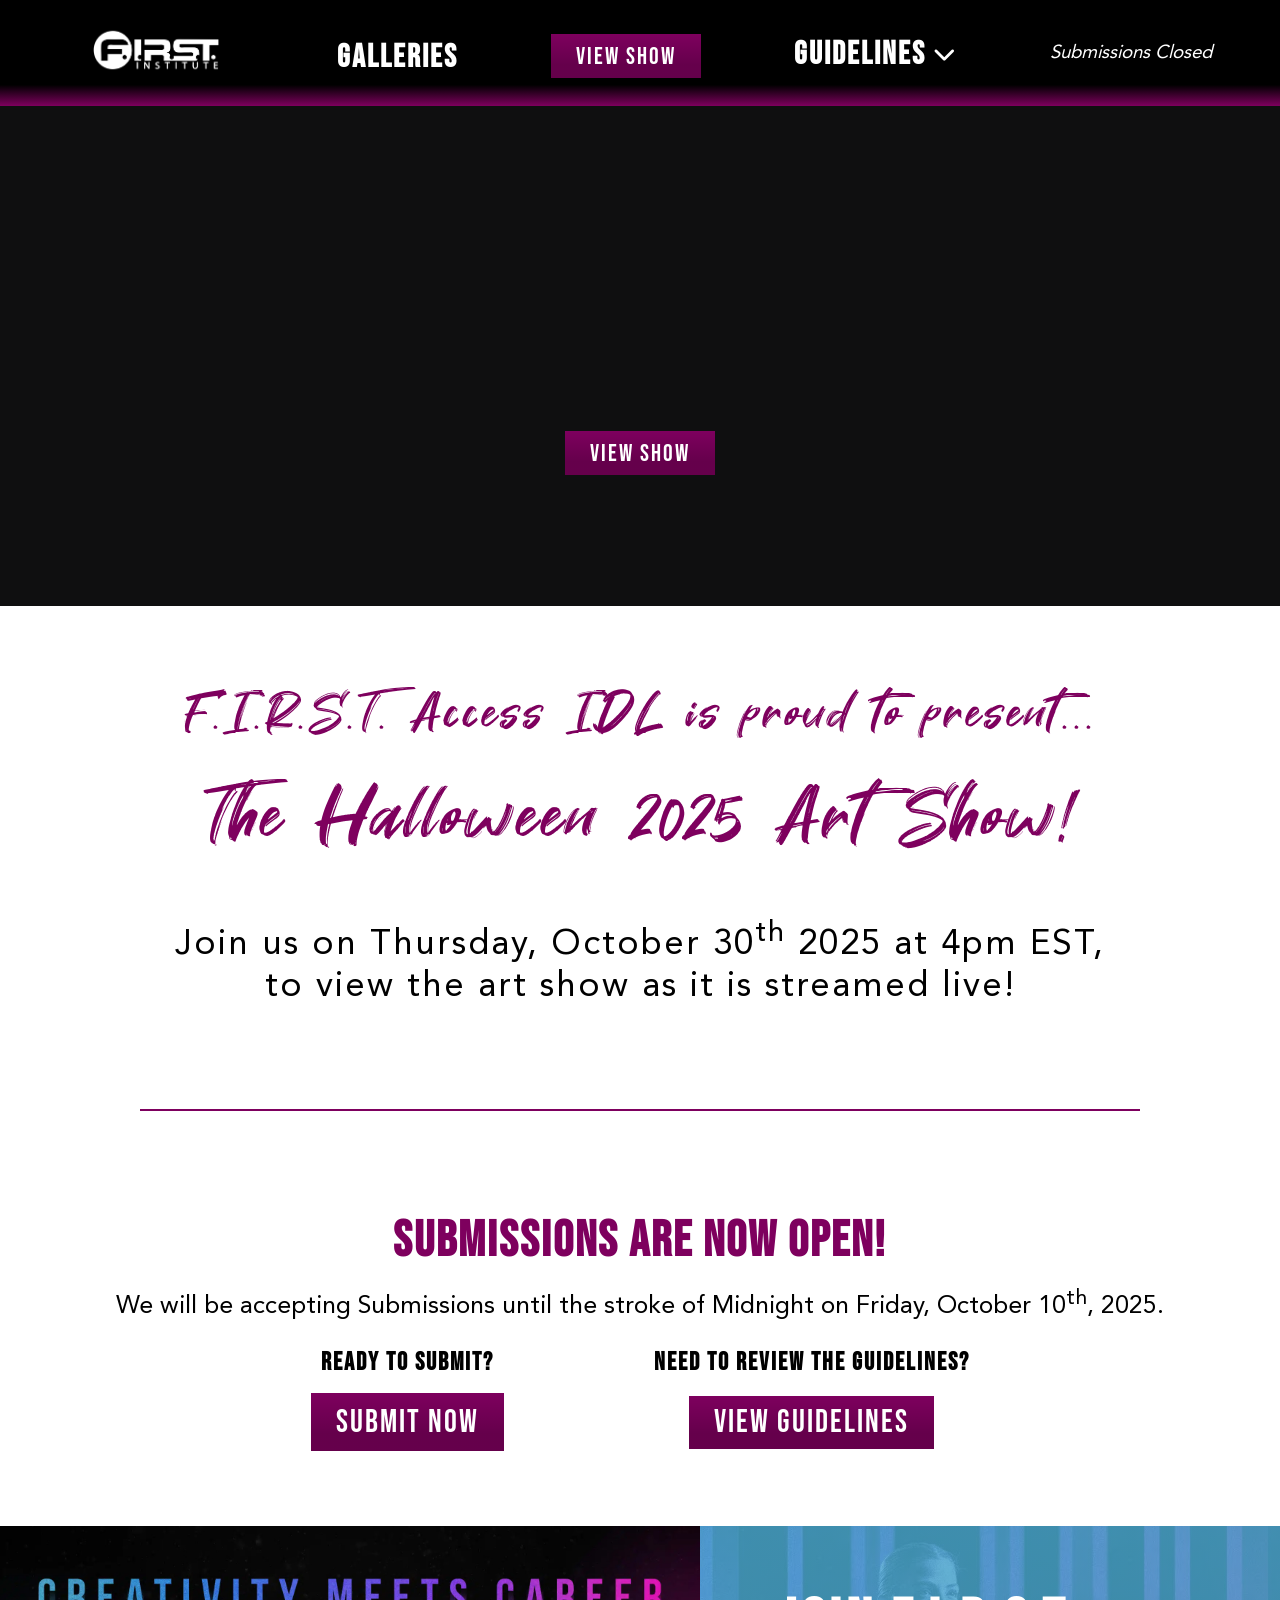
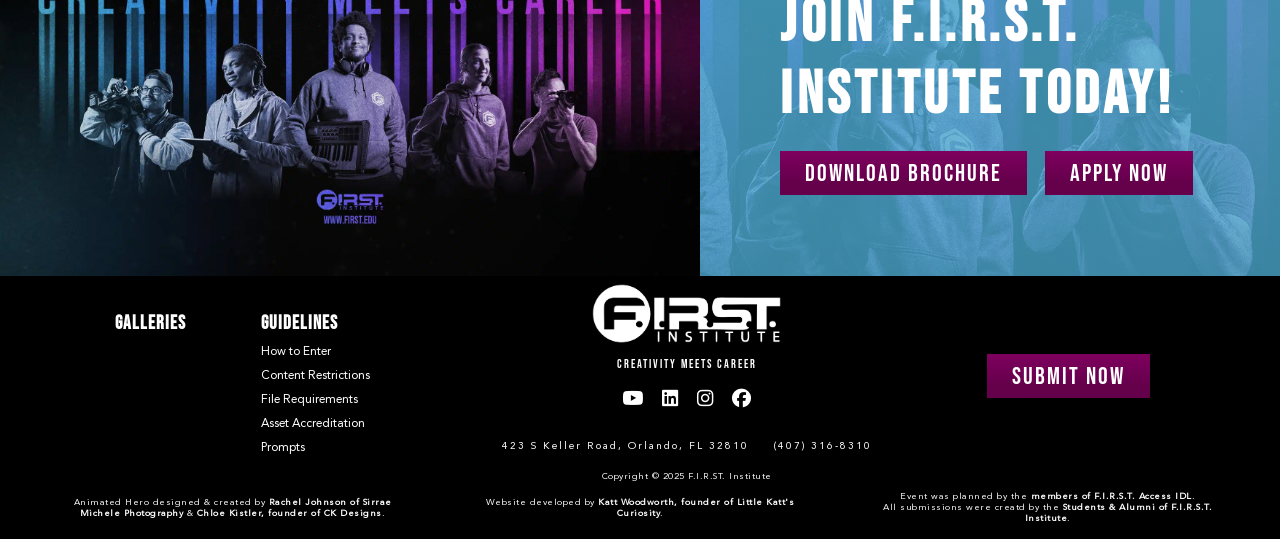
==== art-show-halloween-2025/index.html @ c6187f83 "email" ====
<!DOCTYPE html>
<html lang="en">
    <head>
        <meta charset="UTF-8">
        <meta name="viewport" content="width=device-width, initial-scale=1.0">
        <title>Home</title>
        <link 
            rel="stylesheet" 
            href="https://cdnjs.cloudflare.com/ajax/libs/font-awesome/6.2.0/css/all.min.css" 
            integrity="sha512-xh6O/CkQoPOWDdYTDqeRdPCVd1SpvCA9XXcUnZS2FmJNp1coAFzvtCN9BmamE+4aHK8yyUHUSCcJHgXloTyT2A==" 
            crossorigin="anonymous" 
            referrerpolicy="no-referrer"
        >
        <link href="css/submission-form.css" rel="stylesheet">
        <link href="css/style.css" rel="stylesheet">
    </head>
    <body>
       <!--Begin Header Bar-->
        <div id="header" class="flex-container-header">
            <div id="header-logo-container" class="column-header">
                <a href="index.html">
                    <img
                        src="images/first-logo-white.png"
                        alt="FIRST Institute Logo"
                        id="header-logo"
                    >
                </a>
            </div>

            <div id="gallery-drop" class="column-header dropdown-container">
                <a href="galleries.html">
                    <h1>
                        Galleries
                        <!--<sub>
                            <sup>
                                <i class="fa-solid fa-chevron-down"></i>
                            </sup>
                        </sub>-->
                    </h1>
                </a>

                <!--<div class="dropdown-menu">
                    <a href="galleries/dfvp.html">
                        Digital Film & Video Production
                    </a>

                    <a href="galleries/dp.html">
                        Digital Photography
                    </a>

                    <a href="galleries/gdwd.html">
                        Graphic Design & Web Development
                    </a>

                    <a href="galleries/rasp.html">
                        Recording Arts & Show Produciton
                    </a>
                </div>-->
            </div>

            <div id="header-count" class="column-header">
                <div id="showcountdown-timer">
                    <span id="showdays"></span> :
                    <span id="showhours"></span> :
                    <span id="showminutes"></span> :
                    <span id="showseconds"></span> 
                </div>

                <button 
                    id="showbutton" 
                    hidden
                    class="styled"
                >
                    View Show
                </button>
            </div>

            <div id="guideline-drop" class="column-header dropdown-container">
                <a href="guidelines.html">
                    <h1>
                        Guidelines
                        <sub>
                            <sup>
                                <i class="fa-solid fa-chevron-down"></i>
                            </sup>
                        </sub>
                    </h1>
                </a>

                <div class="dropdown-menu">
                    <a href="guidelines.html#enter">
                        How to Enter
                    </a>

                    <a href="guidelines.html#content-restrict">
                        Content Restrictions
                    </a>

                    <a href="guidelines.html#file-req">
                        File Requirements
                    </a>

                    <a href="guidelines.html#asset-accred">
                        Asset Accreditation
                    </a>

                    <a href="guidelines.html#prompts">
                        Prompts
                    </a>
                </div>
            </div>

            <div id="sub-button" class="column-header">
                <div id="submitcountdown-timer" hidden>
                    <span id="submitdays"></span> :
                    <span id="submithours"></span> :
                    <span id="submitminutes"></span> :
                    <span id="submitseconds"></span> 
                </div>
                <button 
                    id="submitbutton" 
                    class="styled-submitbutton" 
                    onclick="document.getElementById('modal').style.display='block'"
                >
                    Submit Now 
                </button>

                <h3 id="submittext" class="submit-closed" hidden>
                    Submissions Closed
                </h3>
            </div>
        </div>  
        <!--End Header Bar-->       
        
       <!--Begin Submission Modal-->
        <div id="modal" hidden>
            <div id="modal-overlay"></div>
            <div id="modal-form">
                <span 
                    onclick="document.getElementById('modal').style.display='none'"
                >
                    <div id="close">
                        <i class="fa-solid fa-x"></i>
                    </div>
                </span>

                <div id="sub-form">
                    <fieldset>
                        <legend>Submission Form</legend>
                        <form 
                            method="POST" 
                            action="https://formcarry.com/s/vde0EDcUN5A" 
                            enctype="multipart/form-data"
                            id="myForm"
                        >
                            <label for="first-name last-name">
                                Artist Name:
                            </label>
                            <br>
                            <input
                                type="text"
                                id="first-name"
                                name="first-name"
                                placeholder="First Name..."
                                required
                                size="30"
                            />

                            <input
                                type="text"
                                id="last-name"
                                name="last-name"
                                placeholder="Last Name..."
                                required
                                size="30"
                            />

                            <br>

                            <div class="flex-container-form">
                                <div class="column-form course">
                                    <label for="course-program">
                                        Course Program:
                                    </label>
                                    <select name="course" id="course-program">
                                        <option value="">
                                            --Which Program is/was the Artist 
                                            Enrolled In?--
                                        </option>

                                        <option value="dfvp">
                                            Digitial Film & Video Production
                                        </option>

                                        <option value="dp">
                                            Digitial Photography
                                        </option>

                                        <option value="gdwd">
                                            Graphic Design & Web Development
                                        </option>

                                        <option value="rasp">
                                            Recording Arts & Show Production
                                        </option>
                                    </select>
                                </div>

                                <div class="column-form cohort">
                                    <label for="cohort">Cohort #:</label>
                                    <input
                                        type="text"
                                        id="cohort"
                                        name="cohort"
                                        placeholder="Cohort #..."
                                        required
                                        maxlength ="8"
                                        size="18"
                                    />
                                </div>
                            </div>

                            <br>

                            <label for="email">Student Email:</label>
                            <br>
                            <input 
                                type="email" 
                                name="email"
                                id="email" 
                                size="67" 
                                placeholder="Student Email..."
                                required 
                            />

                            <br>

                            <div class="flex-container-form">
                                <div class="input_container" id="upload-block">
                                    <h4>Upload Your File:</h4>
                                    <br>
                                    <label 
                                        for="files" 
                                        class="btn" 
                                        id="file-name-display"
                                    >
                                        Browse Files
                                    </label>
                                    <input 
                                        id="files" 
                                        name="files"
                                        style="display:none;" 
                                        type="file"
                                        required
                                    >
                                </div>

                                <div id="about-section">
                                    <label for="about-piece">
                                        About Your Piece:
                                    </label>
                                    <br>
                                    <textarea 
                                        id="about-piece" 
                                        name="about-piece" 
                                        placeholder="Say something about your submission piece..."
                                        required
                                        rows="2" 
                                        cols="31"
                                    ></textarea> 
                                    <!--Dirty for functionality of placeholder-->

                                    <label for="about-artist">
                                        About the Artist:
                                    </label>
                                    <br>
                                    <textarea 
                                        id="about-artist" 
                                        name="about-artist" 
                                        placeholder="Say something about yourself..."
                                        required
                                        rows="2" 
                                        cols="31"
                                    ></textarea> 
                                    <!--Dirty for functionality of placeholder-->
                                </div>
                            </div>
                            
                            <label for="asset-credit">
                                Asset Accreditation:
                            </label>
                            <br>
                            <textarea 
                                id="asset-credit" 
                                name="asset-credit" 
                                placeholder="List any required accreditation for assets used in your submission..."
                                rows="2" 
                                cols="68"
                            ></textarea> 
                            <!--Dirty for functionality of placeholder-->

                            <button 
                                id="form-submitbutton" 
                                class="styled" 
                                type="submit"
                            >
                                Submit Now 
                            </button>
                        </form>
                    </fieldset>
                </div>
            </div>
        </div>
        <!--End Submission Form Modal-->
       
        <!--Begin Main Content-->
        <div id="main-content">
            <div id="hero">
                <div id="hero-count">
                <div id="herocountdown-timer">
                    <span id="showdaysh"></span> <span id="dot">:</span>
                    <span id="showhoursh"></span> <span id="dot">:</span>
                    <span id="showminutesh"></span> <span id="dot">:</span>
                    <span id="showsecondsh"></span> 
                </div>

                <button 
                    id="showbutton-hero" 
                    hidden
                    class="styled"
                >
                    View Show
                </button>
            </div>
            </div>

            <div>
                <h1 id="welcome">
                    F.I.R.S.T. Access IDL is proud to present...
                    <br>
                    <span>The Halloween 2025 Art Show!</span>
                </h1>

                <h2 id="join-us">
                    Join us on Thursday, October 30<sup>th</sup> 2025 at 4pm 
                    EST,
                    <br>
                    to view the art show as it is streamed live!
                </h2>

                <hr>

                <h2 id="sub-open">Submissions are now open!</h2>

                <h3 id="sub-deadline">
                    We will be accepting Submissions until the stroke of 
                    Midnight on Friday, October 10<sup>th</sup>, 2025.
                </h3>

                <div class="flex-container-home">
                    <div id="sub-ready" class="column-home">
                        <h4>Ready to Submit?</h4>
                        <button 
                            id="submitbutton" 
                            class="styled-submitbutton" 
                            onclick="document.getElementById('modal').style.display='block'"
                        >
                            Submit Now 
                        </button>
                    </div>

                    <div id="view-guide" class="column-home">
                        <h4>Need to review the guidelines?</h4>
                        <a href="guidelines.html" class="styled-guidebutton">
                            View Guidelines
                        </a>
                    </div>
                </div>
            </div>
        </div>
        <!--End Main Content-->
        
       <!--Begin Footer-->
        <div id="footer">
            <div class="flex-container-banner">
                <div class="column-banner-img">
                    <img 
                        src="images/temp-banner-2.jpg"
                        alt="temp banner"
                        id="main-banner-image"
                    >
                </div>

                <div class="column-banner-text">
                    <h1 id="join">Join F.I.R.S.T.<br>Institute Today!</h1>
                    
                    <a 
                        href="https://learn.first.edu/general-website-brochure?campaignid=1052"
                        target="_blank"
                    >
                        <button id="downloadbutton" class="styled-footer">
                            Download Brochure
                        </button>
                    </a>

                    <a href="https://www.first.edu/apply/" target="_blank">
                        <button id="applybutton" class="styled-footer">
                            Apply Now
                        </button>
                    </a>
                </div>
            </div> 
            
            <div class="flex-container-footer">
                <div class="flex-container-site-map">
                    <div class="column-site-map">
                        <h3 class="sitemap-h3">
                            <a href="galleries.html">
                                Galleries
                            </a>
                        </h3>

                        <!--<ul class="footer-ul">
                            <li class="footer-li">
                                <a href="galleries/dfvp.html">
                                    Digital Film & Video Production
                                </a>
                            </li>
                            <li class="footer-li">
                                <a href="galleries/dp.html">
                                    Digital Photography
                                </a>
                            </li>
                            <li class="footer-li">
                                <a href="galleries/gdwd.html">
                                    Graphic Design & Web Development
                                </a>
                            </li>
                            <li class="footer-li">
                                <a href="galleries/rasp.html">
                                    Recording Arts & Show Production
                                </a>
                            </li>
                        </ul>-->
                    </div>

                    <div class="column-site-map">
                        <h3 class="sitemap-h3">
                            <a href="guidelines.html">
                                Guidelines
                            </a>
                        </h3>

                        <ul class="footer-ul">
                            <li class="footer-li">
                                <a href="guidelines.html#enter">
                                    How to Enter
                                </a>
                            </li>

                            <li class="footer-li">
                                <a href="guidelines.html#content-restrict">
                                    Content Restrictions
                                </a>
                            </li>

                            <li class="footer-li">
                                <a href="guidelines.html#file-req">
                                    File Requirements
                                </a>
                            </li>

                            <li class="footer-li">
                                <a href="guidelines.html#asset-accred">
                                    Asset Accreditation
                                </a>
                            </li>

                            <li class="footer-li">
                                <a href="guidelines.html#prompts">
                                    Prompts
                                </a>
                            </li>
                        </ul>
                    </div>
                </div>

                <div class="column-logo">
                    <a href="index.html">
                        <img 
                            src="images/first-logo-white.png"
                            alt="F.I.R.S.T. Institute Logo"
                            id="footer-logo"
                        >
                    </a>

                    <p id="slogan">CREATIVITY Meets Career</p>

                    <h3 id="logos">
                        <a 
                            href="https://www.youtube.com/channel/UCgwtOgDipbC8RYXbMG4Q4aA"
                            target="_blank"
                        >
                            <i class="fa-brands fa-youtube"></i>
                        </a>

                        <a 
                            href="https://www.linkedin.com/school/f.i.r.s.t.-institute/"
                            target="_blank"
                        >
                            <i class="fa-brands fa-linkedin"></i>
                        </a>

                        <a 
                            href="https://www.instagram.com/first_edu/"
                            target="_blank"
                        >
                            <i class="fa-brands fa-instagram"></i>
                        </a>

                        <a 
                            href="https://www.facebook.com/FIRST.EDU"
                            target="_blank"
                        >
                            <i class="fa-brands fa-facebook"></i>
                        </a>
                    </h3>

                    <div class="flex-container-info">
                        <div class="column">
                            <p class="address">
                                423 S Keller Road, Orlando, FL 32810
                            </p>
                        </div>

                        <div class="column">
                            <p class="phone">(407) 316-8310</p>
                        </div>
                    </div>

                    <p class="cr">
                        Copyright © 2025 F.I.R.ST. Institute
                    </p>
                </div>

                <div class="column-buttons">
                    <div id="f-showcountdown-timer">
                        <span id="f-showdays"></span> :
                        <span id="f-showhours"></span> :
                        <span id="f-showminutes"></span> :
                        <span id="f-showseconds"></span> 
                    </div>

                    <button 
                        id="showbutton" 
                        hidden
                        class="styled"
                    >
                        View Show
                    </button>

                    <div id="f-submitcountdown-timer" hidden>
                        <span id="f-submitdays"></span> :
                        <span id="f-submithours"></span> :
                        <span id="f-submitminutes"></span> :
                        <span id="f-submitseconds"></span> 
                    </div>

                    <button 
                        id="submitbutton" 
                        class="styled-footer" 
                        onclick="document.getElementById('modal').style.display='block'"
                    >
                        Submit Now 
                    </button>

                    <h3 id="submittext" class="submit-closed" hidden>
                        Submissions Closed
                    </h3>
                </div>

                <div id="mobile-cr-info">
                    <div class="flex-container-info">
                        <div class="column">
                            <p class="address">
                                423 S Keller Road, Orlando, FL 32810
                            </p>
                        </div>

                        <div class="column">
                            <p class="phone">(407) 316-8310</p>
                        </div>
                    </div>

                    <p class="cr">
                        Copyright © 2025 F.I.R.ST. Institute
                    </p>
                </div>
            </div>

            <div id="developers" class="cr">
                <p id="web-cred">
                    Website developed by 
                    <span>Katt Woodworth, founder of Little Katt's Curiosity</span>.
                    <!--Dirty to keep a space from appearing before the period-->
                </p>

                <p id="hero-cred">
                    Animated Hero designed & created by 
                    <span>Rachel Johnson of Sirrae Michele Photography</span> 
                    & 
                    <span>Chloe Kistler, founder of CK Designs</span>.
                </p>

                <p id="access-cred">
                    Event was planned by the 
                    <span>members of F.I.R.S.T. Access IDL</span>.
                    <br>
                    All submissions were creatd by the 
                    <span>Students & Alumni of F.I.R.S.T. Institute</span>.
                </p>
            </div>
        </div>
        <!--End Footer-->

        <script src="java/subform.js"></script>
        <script src="java/showcountdown.js"></script>
        <script src="java/submitcountdown.js"></script>
        <script src="java/f-showcountdown.js"></script>
        <script src="java/f-submitcountdown.js"></script>
        <script src="java/herocountdown.js"></script>
    </body>
</html>
---- art-show-halloween-2025/css/submission-form.css ----
/*
    Style Notes: 
    Main Colors: 
    #7e005e
    #981e7a
    Accent Colors
    #4aaad0
    #9deaec
    #27B50A
    Body Font Family:
    Avenir
    Optional Header Family:
    Great Sejagad
    Primary Header Family:
    Bebas Neue
*/

* {
    box-sizing: border-box;
}

@font-face {
    font-family: "Bebas Neue";
    src: url('../fonts/BebasNeue-Regular.ttf') format('ttf');
    src: url('../fonts/BebasNeue-Regular.woff') format('woff');
    src: url('../fonts/BebasNeue-Regular.woff2') format('woff2');
}

@font-face {
    font-family: "Great Sejagad";
    src: url('../fonts/GreatSejagad.ttf') format('ttf');
    src: url('../fonts/GreatSejagad.woff') format('woff');
    src: url('../fonts/Great\ Sejagad.woff2') format('woff2');
}

@font-face {
    font-family: "Avenir LT STD";
    src: url('../fonts/AvenirLTStd-Roman.otf') format('otf');
    src: url('../fonts/AvenirLTStd-Roman.woff') format('woff');
    src: url('../fonts/AvenirLTStd-Roman.woff2') format('woff2');
}

#modal-form {
    width: 575px;
    height: 650px;
    background-color: white;
    padding-top: 15px;
    padding-right: 15px;
    justify-self: center;
    z-index: 9999;
    position: absolute;
    box-shadow: 0px 0px 25px 5px #9deaec;
}

#modal-overlay {
    position: fixed;
    top: 0;
    left: 0;
    width: 100%;
    height: 100%;
    background-color: rgba(0, 0, 0, 0.7); 
    z-index: 100;
}

#sub-form {
    width: 575px;
    height: 500px;
    background-color: white;
    padding: 25px;
    padding-top: 0px;    
}

legend {
    font-family: "Bebas Neue";
    font-size: 25px;
    letter-spacing: 2px;
    color: #7e005e;   
}

fieldset {
    padding: 20px;
    padding-top: 10px;
    padding-right: 10px;
    border-radius: 5px;
    border-color: #981e7a;
}

#first-name {
    margin-right: 10px;
}

.flex-container-form {
    display: flex;
    margin-top: 15px;
}

select {
    border-radius: 3px;
    height: 25px;
    padding-left: 7px;
    width: 310px;
    margin-right: 15px;
    margin-top: 3px;
}

input {
    border-radius: 3px;
    border-width: 1px;
    height: 25px;
    padding: 5px;
    padding-left: 7px;
    margin-top: 3px;
    font-style: italic;
}

textarea {
    padding: 5px;
    padding-left: 7px;
    margin-top: 3px;
    margin-bottom: 15px;
    margin-right: 0;
    font-style: italic;
    border-radius: 3px;
    border-width: 1px;
    font-family: "Avenir LT Std";
    border-color: #7e005e;
}

textarea:active,
textarea:focus,
input[type="text"]:active,
input[type="text"]:focus,
input[type="email"]:active,
input[type="email"]:focus,
select:active,
select:focus {
    outline-width: 5px;
    outline-color: #7e005e;
}

#close {
    justify-self: end;
    color: #981e7a;
    cursor: pointer;
}

#close:hover {
    color: #7e005e;
}

#upload-block {
    border: 2px dashed #7e005e;
    border-radius: 15px;
    text-align: center;
    padding: 25px;
    padding-top: 35px;
    width: 225px;
    margin-top: 10px;
    margin-right: 20px;
    margin-bottom: 15px;
}

h4 {
    margin: 0;
    padding-bottom: 10px;
    font-family: "Bebas Neue";
    font-size: 20px;
    letter-spacing: 1.5px;
    color: #7e005e;
}

#about-section {
    margin-top: 13px;
    padding-right: 0;
    width: 235px;
}

#form-submitbutton {
    border: 0;
    line-height: 1.75;
    letter-spacing: 2px;
    padding: 0px 25px;
    padding-top: 2px;
    font-size: 1.5em;
    font-family: "Bebas Neue";
    text-align: center;
    color: white;
    background-color: #7e005e;
    background-image: linear-gradient(
        to top,
        rgb(0 0 0 / 20%),
        rgb(0 0 0 / 20%) 30%,
        transparent
    );
    margin-top: 5px;
    margin-left: 160px;
}

.styled:hover,
.btn:hover {
    background-color: #4aaad0;
    transition: .45s;
}

.styled:active,
.btn:active {
    box-shadow:
        inset -2px -2px 3px #9de9ec53,
        inset 2px 2px 3px rgb(0 0 0 / 30%);
}

.btn {
    padding: 15px;
    background-color: #7e005e;
    background-image: linear-gradient(
        to top,
        rgb(0 0 0 / 20%),
        rgb(0 0 0 / 20%) 30%,
        transparent
    );
    font-family: "Bebas Neue";
    text-align: center;
    color: white;
    letter-spacing: 2px;
}

label {
    color: black;
}

#file-name-display {
    white-space: nowrap;
    overflow: hidden;
    text-overflow: ellipsis;
    max-width: 175px;
    display: inline-block;
}

@media (max-width: 780px) {
    #modal-form {
        width: 85%;
        height: 975px;
    }

    #sub-form {
        width: 100%;
        padding-right: 7px;
    }

    #first-name,
    #last-name,
    select,
    #asset-credit,
    #about-artist,
    #about-piece,
    #upload-block,
    #email {
        width: 97%;
    }

    .course {
        order: 2;
    }

    .cohort {
        order: 1;
    }

    #about-section {
        width: 100%;
    }

    #asset-credit,
    #about-artist,
    #about-piece {
        height: 60px;
        margin-bottom: 10px;
    }

    .flex-container-form {
        flex-direction: column;
        margin: 0;
        padding: 0;
    }

    .column-form {
        margin: 0;
        padding: 0;
    }

    input,
    select {
        display: block;
        margin-bottom: 10px;
    }

    #modal-form br {
        display: none;
    }

    #form-submitbutton {
        margin-left: 47px;
        margin-top: 15px;
        margin-bottom: 15px;
    }

    #last-name,
    #cohort,
    #course-program {
        margin-bottom: 15px;
    }

    #email {
        margin-bottom: 20px;
    }
}
---- art-show-halloween-2025/css/style.css ----
/*
    Style Notes: 
    Main Colors: 
    #7e005e
    #981e7a
    Accent Colors
    #4aaad0
    #9deaec
    #27B50A
    Body Font Family:
    Avenir
    Optional Header Family:
    Great Sejagad
    Primary Header Family:
    Bebas Neue
*/

* {
    box-sizing: border-box;
}

@font-face {
    font-family: "Bebas Neue";
    src: url('../fonts/BebasNeue-Regular.ttf') format('ttf');
    src: url('../fonts/BebasNeue-Regular.woff') format('woff');
    src: url('../fonts/BebasNeue-Regular.woff2') format('woff2');
}

@font-face {
    font-family: "Great Sejagad";
    src: url('../fonts/GreatSejagad.ttf') format('ttf');
    src: url('../fonts/GreatSejagad.woff') format('woff');
    src: url('../fonts/Great\ Sejagad.woff2') format('woff2');
}

@font-face {
    font-family: "Avenir LT STD";
    src: url('../fonts/AvenirLTStd-Roman.otf') format('otf');
    src: url('../fonts/AvenirLTStd-Roman.woff') format('woff');
    src: url('../fonts/AvenirLTStd-Roman.woff2') format('woff2');
}

body {
    margin: 0px;
    font-family: "Avenir LT STD";
    background-color: black;
}

body #header,
body #footer {
    color: white;
}

body #main-content {
    background-color: white;
    color: black;
}

#hero {
    width: 100%;
    height: 500px;
    z-index: 50;
    background-color: #0f0f10;
    text-align: center;
    background-image: url(../images/firstaccessgif-final\(1\).gif);
    background-position: center center;
    background-size: contain;
    background-repeat: no-repeat;
}

#header-logo {
    height: 50px;
    margin: 0;
    padding: 0;
}

#header h1 {
    margin: 0;
    padding: 0;
    font-family: "Bebas Neue";
    margin-top: 9px;
    letter-spacing: 2px;
}

a {
    text-decoration: none;
    color: white;
}

.flex-container-header {
    display: flex;
    justify-content: space-evenly;
    background: linear-gradient(to top, #7e005e, black 20%);
    align-items: center;
}

.flex-container-header a {
    display: inline-block;
    text-decoration: none;
    color: white;
    padding: 25px;
}

.flex-container-header a:hover {
    background-color: #7e005e;
    text-decoration: underline;
    transition: .45s;
}

.flex-container-header .dropdown-menu a:hover {
    background-color: #7e005e;
    background-image: linear-gradient(
        to top,
        rgb(0 0 0 / 20%),
        rgb(0 0 0 / 20%) 30%,
        transparent
    );
    transition: .45s;
}


.dropdown-container {
    position: relative;
}

.dropdown-menu {
    position: absolute;
    opacity: 0;
    visibility: hidden;
    transition: 
        opacity 0.25s,
        visibility 0.25s;
    z-index: 50;
}

.dropdown-container:last-child .dropdown-menu {
    right: 0px;
}

.dropdown-container:hover .dropdown-menu {
    opacity: 1;
    visibility: visible;
    transition: .45s;
}

.dropdown-menu a {
    background-color: #7e005e;
    width: 100%;
    min-width: 200px;
}

#showbutton,
.styled-submitbutton,
.styled-footer,
#showbutton-hero {
    border: 0;
    line-height: 1.75;
    letter-spacing: 2px;
    padding: 0px 25px;
    padding-top: 2px;
    font-size: 1.5em;
    font-family: "Bebas Neue";
    text-align: center;
    color: white;
    background-color: #7e005e;
    background-image: linear-gradient(
        to top,
        rgb(0 0 0 / 20%),
        rgb(0 0 0 / 20%) 30%,
        transparent
    );
}

.styled-submitbutton {
    margin-top: 5px;
}

.styled-footer {
    margin-bottom: 35px;
    margin-right: 15px;
}

.styled-submitbutton:hover,
.styled-footer:hover {
    background-color: #4aaad0;
    transition: .45s;
}

.styled-submitbutton:active,
.styled-footer:active {
    box-shadow:
        inset -2px -2px 3px #9de9ec53,
        inset 2px 2px 3px rgb(0 0 0 / 30%);
}

#showcountdown-timer,
#f-showcountdown-timer {
    font-family: "Bebas Neue";
    font-size: 1.75em;
    text-align: center;
    margin: 0;
    padding: 0;
    margin-top: 5px;
}

#showcountdown-timer span,
#f-showcountdown-timer span {
    display: inline-block;
    padding: 0 10px;
    padding-top: 2px;
    line-height: 1.5;
    letter-spacing: 2px;
    background-color: #7e005e;
    background-image: linear-gradient(
        to top,
        rgb(0 0 0 / 20%),
        rgb(0 0 0 / 20%) 30%,
        transparent
    );
}

#herocountdown-timer {
    font-family: "Bebas Neue";
    font-size: 3em;
    text-align: center;
    margin: 0;
    padding: 325px 0 0;
    color: #0f0f10;
}

#herocountdown-timer {
    opacity: 0;
    animation: fadeIn 3s ease forwards;
    animation-delay: 3s;
}

@keyframes fadeIn {
        from {
            opacity: 0;
        }
        to {
            opacity: 1;
        }
    }

#herocountdown-timer span {
    display: inline-block;
    padding: 0 10px;
    padding-top: 2px;
    line-height: 1.5;
    letter-spacing: 2px;
    background-color: #e17415ef;
    background-image: linear-gradient(
        to top,
        rgb(0 0 0 / 20%),
        rgb(0 0 0 / 20%) 30%,
        transparent
    );
}

#herocountdown-timer span#dot {
    color: white;
    background-color: transparent;
    background-image: none;
}

#f-showcountdown-timer span {
    margin-bottom: 35px;
    margin-top: 45px;
}

.submit-closed {
    font-family: "Avenir LT STD";
    font-style: italic;
    font-weight: 100;
}

#main-banner-image {
    height: 350px;
    margin: 0;
    padding: 0;
}

.flex-container-banner {
    display: flex;
    margin: 0;
    padding: 0;
    background-image: 
        linear-gradient(#4aaad0d3, #4aaad0c5), 
        url(../images/temp-banner-2.jpg);
    background-position: 60% 50%;
    height: 350px;
}

.column-banner-img {
    width: 60%;
    margin: 0;
    padding: 0;
}

.column-banner-text {
    width: 40%;
    margin: 0;
    margin-left: 30px;
    padding: 0;
    align-content: center;
    font-family: "Bebas Neue";
}

#slogan,
.address,
.phone,
.cr {
    font-size: 10px;
    font-weight: 100;
    letter-spacing: 2px;
    color: white;
    background-color: black;
}

#join {
    letter-spacing: 4.5px;
    font-size: 60px;
    margin-bottom: 20px;
    margin-top: 15px;
    font-family: "Bebas Neue";
}

.sitemap-h3,
#logos {
    letter-spacing: 1px;
    margin: 0;
    padding: 0;
}

#footer-logo {
    height: 75px;
    margin: 0;
    padding: 0;
}

.flex-container-footer {
    display: flex;
    justify-content: space-evenly;
    background-color: black;
    height: 205px;
    padding-top: 25px;
    align-items: center;
}

.flex-container-site-map {
    display: flex;
    align-items: flex-start;
    gap: 75px;
    margin: 0;
    padding: 0;
}

.footer-li {
    list-style: none;
    margin-bottom: 10px;
    font-family: "Avenir LT STD";
    font-size: 12px;
    width: 125px;
    color: white;
    background-color: black;
}

.footer-ul {
    margin-left: 0;
    margin-top: 10px;
    padding: 0;
    color: white;
    background-color: black;
}

.fa-brands {
    margin: 7px;
}

#slogan {
    letter-spacing: 2px;
    margin: 0;
    margin-bottom: 10px;
    padding: 0;
    font-style: normal;
    font-size: 12px;
    font-family: "Bebas Neue";
}

.flex-container-info {
    display: flex;
    gap: 25px;
    margin-top: 15px;
}

.cr {
    font-family: "Avenir LT STD";
    font-size: 9px;
    font-weight: 100;
    letter-spacing: 0.5px;
    padding-bottom: 15px;
}

.column-logo {
    text-align: center;    
    align-content: center;
}

.column-buttons {
    text-align: center;
    align-content: center;
}

.column-site-map {
    align-content: center;
}

.footer-ul a:hover,
.sitemap-h3 a:hover {
    text-decoration: underline;
}

#logos a:hover {
    color: #9deaec;
}

.flex-container-footer h3 {
    font-family: "Bebas Neue";
}

#mobile-cr-info {
    display: none;
}

.flex-container-guide {
    display: flex;
    justify-content: space-evenly;
}

.column-guide {
    max-width: 300px;
}

#main-content p,
#main-content h1 {
    margin: 0;
}

#main-content h1 {
    font-family: "Bebas Neue";
    text-align: center;
    font-size: 50px;
    padding: 50px 0 0;
    letter-spacing: 3px;
}

#main-content #entrants {
    font-family: "Great Sejagad";
    text-align: center;
    font-size: 50px;
    font-weight: normal;
    color: #7e005e;
    margin: 75px;
}

#main-content #content-restrict h2,
#main-content #file-req h2,
#main-content #asset-accred h2,
#main-content #prompts h2,
#main-content #enter h2 {
    text-align: center;
    font-family: "Bebas Neue";
    font-size: 35px;
    letter-spacing: 2px;
    margin: 100px 0 15px;
}

#main-content #content-restrict h3,
#main-content #asset-accred h3,
#main-content #prompts #img-prompts h3,
#main-content #prompts #aud-prompts h3,
#main-content #prompts #vid-prompts h3 {
    text-align: center;
    color: #7e005e;
    font-size: 22px;
}

#main-content #content-restrict .flex-container-guide {
    align-items: center;
    justify-content: center;
    gap: 0px;
}

#main-content #content-restrict .flex-container-guide #cr-l, 
#main-content #content-restrict .flex-container-guide #cr-r {
    flex: 1;
    max-width: 250px;
    font-size: 16px;
    padding: 25px 15px 0;
}

#main-content #content-restrict .flex-container-guide #cr-m {
    flex: 2;
    max-width: 450px;
}

#main-content #content-restrict .flex-container-guide #cr-m p {
    text-align: center;
    font-size: 20px;
}

#main-content #content-restrict .flex-container-guide #cr-m ul {
    margin: 10px 0; 
    padding: 0;
}

#main-content #content-restrict .flex-container-guide #cr-m li {
    font-size: 18px;
    font-weight: bold;
    line-height: 1.75;
}

#main-content #content-restrict #cr-list.flex-container-guide {
    gap: 75px;
}

#main-content #file-req h3,
#main-content #prompts h4 {
    text-align: center;
    color: #7e005e;
    font-size: 22px;
    font-family: "Bebas Neue";
    letter-spacing: 1.5px;
    margin: 15px;
}

#main-content #prompts h4 {
    font-size: 20px;
    margin: 0;
}

#main-content #file-req li {
    line-height: 1.5;
}

#main-content #file-req li:last-child {
    margin-bottom: 15px;
}

#main-content #asset-accred p {
    text-align: center;
    margin-bottom: 15px;
    font-size: 18px;
}

#main-content #asset-accred p span {
    font-weight: bold;
    color: #7e005e;
}

#main-content #prompts h2 {
    margin-top: 5px;
}

#main-content #prompts #inspire {
    font-family: "Great Sejagad";
    color: #7e005e;
    font-weight: normal;
    text-align: center;
    font-size: 30px;
    margin: 100px 0 0;
}

#main-content #review {
    font-family: "Bebas Neue";
    font-size: 50px;
    padding: 200px 0 0;
    margin: 0;
}

#main-content #view-date {
    text-align: center;
    font-size: 30px;
    color: #7e005e;
    padding: 15px 0 200px;
    margin: 0;
}

#main-content #enter p {
    max-width: 1000px;
    margin: 0 auto;
    text-align: center;
    font-size: 20px;
}

#main-content #enter .flex-container-guide {
    margin-top: 25px;
    justify-content: center;
    gap: 75px;
}

#main-content #enter .flex-container-guide #enter-online {
    max-width: 375px;
}

#main-content #enter .flex-container-guide #enter-direct {
    max-width: 450px;
}

#main-content #enter .flex-container-guide h3,
#main-content #enter #remember h3 {
    font-family: "Bebas Neue";
    color: #7e005e;
    font-size: 25px;
    letter-spacing: 2px;
    text-align: center;
    margin: 10px 0;
}

#main-content #enter .flex-container-guide p, 
#main-content #enter #remember p {
    text-align: start;
    font-size: 18px;
    margin-bottom: 15px;
}

#main-content #enter #remember p {
    max-width: 550px;
    text-align: center;
}

#main-content #enter #remember p span {
    font-weight: bold;
}

#main-content #enter .flex-container-guide #enter-online #note {
    font-size: 16px;
}

#main-content #enter .flex-container-guide p span {
    font-weight: bold;
    color: #7e005e;
}

#main-content #enter .flex-container-guide h4 {
    font-family: "Avenir LT STD";
    letter-spacing: normal;
    color: black;
    font-size: 18px;
}

#main-content #enter #enter-member {
    display: flex;
    align-items: flex-start;
    gap: 30px;
}

#main-content #enter #enter-member .member-column {
    width: 250px;
}

#main-content #enter #enter-member .member-column p {
    font-size: 16px;
}

#main-content #enter #enter-member .member-column p span {
    font-size: 14px;
}

#main-content #prompts #img-prompts p,
#main-content #prompts #aud-prompts p,
#main-content #prompts #vid-prompts p {
    font-size: 18px;
    max-width: 1000px;    
    text-align: center;
    margin: 0 auto;
}

#main-content #prompts #img-prompts p.for-your,
#main-content #prompts #aud-prompts p.for-your,
#main-content #prompts #vid-prompts p.for-your {
    margin: 0 auto 30px;
}

#main-content #prompts #img-prompts .column-guide p,
#main-content #prompts #aud-prompts .column-guide p,
#main-content #prompts #vid-prompts .column-guide p {
    font-size: 16px;
    text-align: start;
    margin: 0 0 15px;
}

#main-content #prompts {
    padding-bottom: 50px;
}

#main-content hr {
    max-width: 1000px;
    margin: 100px auto;
    border: 1px solid #7e005e;
}

#main-content #welcome {
    font-family: "Great Sejagad";
    color: #7e005e;
    font-weight: normal;
    font-size: 55px;
    margin-top: 25px;
}

#main-content #join-us {
    font-family: "Avenir LT STD";
    font-size: 35px;
    letter-spacing: 2px;
    text-align: center;
    font-weight: normal;
}


#main-content #sub-open {
    font-family: "Bebas Neue";
    font-Size: 50px;
    color: #7e005e;
    letter-spacing: 2px;
    text-align: center;
    margin: 0;
    padding: 0px 0 15px;
}

#main-content #sub-deadline {
    text-align: center;
    font-weight: normal;
    font-size: 25px;
    margin: 0;
}

#main-content .flex-container-home {
    display: flex;
    justify-content: center;
    padding: 25px 0 75px;
    gap: 150px;
}

#main-content .column-home {
    text-align: center;
}

#main-content .column-home h4 {
    font-size: 25px;
    letter-spacing: 2px;
    color: black;
    margin-bottom: 5px;
}

#main-content #view-guide.column-home h4 {
    margin-bottom: 7px;
}

#sub-ready .styled-submitbutton,
#view-guide .styled-guidebutton {
    border: 0;
    line-height: 1.75;
    letter-spacing: 2px;
    padding: 0px 25px;
    padding-top: 2px;
    font-size: 2em;
    font-family: "Bebas Neue";
    text-align: center;
    color: white;
    background-color: #7e005e;
    background-image: linear-gradient(
        to top,
        rgb(0 0 0 / 20%),
        rgb(0 0 0 / 20%) 30%,
        transparent
    );
    margin: 0;
}

#view-guide .styled-guidebutton {
    padding: 7px 25px;
}

#sub-ready .styled-submitbutton:hover,
#view-guide .styled-guidebutton:hover  {
    background-color: #4aaad0;
    transition: .45s;
}

#sub-ready .styled-submitbutton:active,
.styled-guidebutton:active  {
    box-shadow:
        inset -2px -2px 3px #9de9ec53,
        inset 2px 2px 3px rgb(0 0 0 / 30%);
}

#developers {
    display: flex;
    justify-content: space-evenly;
    align-items: center;
}

#developers p {
    width: 350px;
    text-align: center;
    margin: 10px 0 0px;
}

#developers p span {
    font-weight: bold;
}

#developers p#web-cred {
    order: 2;
}

#developers p#hero-cred {
    order: 1;
}

#developers p#access-cred {
    order: 3;
}

#welcome span {
    font-size: 80px;
    line-height: 1.75;
}

@media screen and (max-width: 768px) {
    .flex-container-header {
        flex-wrap: wrap;  
        padding: 0 0 35px;      
    }

    #header-logo-container {
        order: 1;
    }

    #gallery-drop {
        order: 3;
    }

    #header-count {
        order: 2;
    }

    #guideline-drop {
        order: 5;
    }

    #sub-button {
        order: 4;
    }

    #gallery-drop h1,
    #guideline-drop h1,
    #gallery-drop a,
    #guideline-drop a {
        font-size: 15px;
        padding: 2px 7px 5px;
        text-align: center;
        vertical-align: middle;
    }

    #gallery-drop sub,
    #guideline-drop sub {
        display: none;
    }

    #gallery-drop .dropdown-menu a,
    #guideline-drop .dropdown-menu a{
        display: none;
    }

    #header-logo {
        height: 40px;
    }

    #showcountdown-timer,
    #f-showcountdown-timer {
        font-size: 20px;
    }
    
    #showbutton,
    .styled-submitbutton,
    .styled-footer {
        font-size: 20px;
        padding: 2px 15px 0;
    }

    #flex-container a {
        padding: 0;
    }

    #showbutton {
        margin: auto 25px auto 50px;
    }

    #submittext {
        padding: 0;
        text-align: center;
        font-size: 12px;
        width: 60px;
    }

    #main-banner-image {
        width: 100%;
        height: auto;
    }

    .flex-container-banner {
        flex-direction: column;
        height: auto;
        background-position: 20% 25%;
        margin-top: 0;
        margin-bottom: 0;
    }

    .column-banner-img,
    .column-banner-text {
        width: 100%;
    }

    .column-banner-text {
        margin: 0;
        padding-left: 30px;
    }

    #join {
        font-size: 50px;
    }

    .flex-container-footer {
        flex-wrap: wrap;
        margin-top: 15px;
    }

    #footer-logo {
        height: 50px;
    }

    #slogan {
        font-size: 10px;
    }

    #logos {
        font-size: 16px;
    }

    .flex-container-site-map {
        order: 3;
        padding-top: 40px;
        padding-left: 25px;
        gap: 100px;
    }

    .column-logo {
        order: 1,
    }

    .column-buttons {
        order: 2;
        justify-content: center;
    }

    #mobile-cr-info {
        display: block;
        order: 4;
        text-align: center;
    }

    #developers {
        flex-direction: column;
        margin-top: 235px;
    }

    #developers p {
        margin-bottom: 5px;
        font-size: 8px;
        width: 310px;
    }

    #developers #web-cred {
        order: 1;
    }

    #developers #hero-cred {
        order: 2;
    }

    .column-logo .flex-container-info,
    .column-logo .cr {
        display: none;
    }

    #f-showcountdown-timer span {
        margin-bottom: 20px;
        margin-top: 0px;
    }

    .flex-container-footer .styled-footer {
        margin-bottom: 0;
    }

    #mobile-cr-info .flex-container-info {
        flex-direction: column;
        gap: 0;
    }

    #main-content {
        width: 100%;
    }

    #main-content #review {
        padding: 50px 15px 0;        
    }

    #main-content #view-date {
        padding: 15px 15px 50px;
    }

    #main-content h1 {
        padding: 50px 0 0;
        font-size: 45px;
    }
    
    #main-content #entrants {
        margin: 50px 25px 0;
        font-size: 40px;
    }

    #main-content #enter h2,
    #main-content #content-restrict h2,
    #main-content #file-req h2,
    #main-content #asset-accred h2 {
        margin: 50px 0 15px;
        font-size: 30px;
    }

    #main-content #enter p {
        font-size: 15px;
        padding: 0 15px;
        margin-bottom: 15px;
    }

    #main-content #enter .flex-container-guide {
        flex-direction: column;
        gap: 0;
        margin-top: 0;
    }

    #main-content #enter .flex-container-guide #enter-online,
    #main-content #enter .flex-container-guide #enter-direct,
    #main-content #enter .flex-container-guide #enter-online .column-guide,
    #main-content #enter .flex-container-guide #enter-direct .column-guide {
        max-width: 100%;
        padding: 0 15px;
    }

    #main-content #enter .flex-container-guide #enter-online p,
    #main-content #enter .flex-container-guide #enter-direct p {
        font-size: 15px;
        max-width: 100%;
    }

    #main-content #enter .flex-container-guide #enter-online #note {
        font-size: 14px;
    }

    #main-content #enter .flex-container-guide #enter-direct #enter-member {
        flex-direction: column;
        gap: 0;
    }

    #main-content #enter #enter-member .member-column {
        width: 100%;
    }

    #enter .flex-container-guide #enter-direct p {
        max-width: 100%;
        font-size: 14px;
        padding: 0 25px;
        text-align: center;
    }

    #enter .flex-container-guide #enter-direct p br {
        display: none;
    }

    #enter .flex-container-guide #enter-direct h4 {
        font-size: 16px;
        text-align: center;
    }

    #main-content #enter .flex-container-guide h3, 
    #main-content #enter #remember h3 {
        font-size: 22px;
    }

    #main-content #enter #remember p,
    #main-content #asset-accred p {
        font-size: 15px;
    }

    #main-content hr {
        max-width: 90%;
        margin: 50px auto;
    }

    #main-content #content-restrict h3,
    #main-content #asset-accred h3,
    #main-content #prompts #img-prompts h3,
    #main-content #prompts #aud-prompts h3,
    #main-content #prompts #vid-prompts h3  {
        font-size: 20px;
    }

    #main-content #content-restrict .flex-container-guide {
        flex-direction: column;
        gap: 0;
    }

    #main-content #content-restrict .flex-container-guide #cr-l {
        order: 2;
        max-width: 100%;
        padding: 15px 15px 0;
        text-align: center;
        font-size: 15px;
    }

    #main-content #content-restrict .flex-container-guide #cr-m {
        order: 1;
        max-width: 100%;
        padding: 0px 15px;        
        text-align: center;
    }
    
    #main-content #content-restrict .flex-container-guide #cr-m li {
        font-size: 16px;
    }

    #main-content #content-restrict .flex-container-guide #cr-m p {
        font-size: 17px;
    }

    #main-content #content-restrict .flex-container-guide #cr-r {
        order:3;
        max-width: 100%;
        padding: 15px 15px 0;        
        text-align: center;
        font-size: 15px;
    }

    #main-content #content-restrict #cr-list.flex-container-guide {
        gap: 75px;
        margin: 0;
        flex-direction: row;
    }

    #main-content #content-restrict #cr-list.flex-container-guide ul {
        margin: 0;
        text-align: start;
    }

    #main-content #content-restrict .flex-container-guide #cr-m p {
        margin-bottom: 10px;
    }

    #main-content #file-req .flex-container-guide {
        flex-direction: column;
        gap: 0;
        justify-content: center;
        
    }

    #main-content #file-req .flex-container-guide .column-guide {
        max-width: 75%;
        margin: 0 auto;
    }

    #main-content #file-req .flex-container-guide .column-guide ul {
        padding: 0 0 0 18px;
        font-size: 15px;
    }

    #main-content #file-req .flex-container-guide .column-guide ul ul {
        max-width: 35%;
        margin: 0 auto;
    }

    #main-content #asset-accred p {
        padding: 0 15px;
    }

    #main-content #prompts #inspire {
        margin: 50px 0 0;
        font-size: 25px;
    }

    #main-content #prompts h2 {
        font-size: 30px;
        margin: 5px 0 15px;
    }
    
    #main-content #prompts #img-prompts h3 {
    margin: 0 0 10px;
    }

    #main-content #prompts #aud-prompts h3,
    #main-content #prompts #vid-prompts h3 {
        margin: 20px 0 10px;
    }

    #main-content #prompts #img-prompts p,
    #main-content #prompts #aud-prompts p,
    #main-content #prompts #vid-prompts p  {
        font-size: 16px;
        padding: 0 20px;
        margin: 0;
    }

    #main-content #prompts #img-prompts h4,
    #main-content #prompts #aud-prompts h4,
    #main-content #prompts #vid-prompts h4  {
        margin-top: 20px;
        padding: 0;
    }

    #main-content #prompts .flex-container-guide {
        flex-direction: column;
    }

    #main-content #prompts .flex-container-guide .column-guide {
        max-width: 100%;
        margin: 0;
    }

    #main-content #prompts #img-prompts .column-guide p,
    #main-content #prompts #aud-prompts .column-guide p,
    #main-content #prompts #vid-prompts .column-guide p {
        font-size: 14px;
        margin: 10px 0 0;
    }

    #main-content #prompts #img-prompts p.for-your,
    #main-content #prompts #aud-prompts p.for-your,
    #main-content #prompts #vid-prompts p.for-your {
        padding-top: 5px;
    }

    #main-content #welcome {
        font-size: 35px;
        padding: 25px 25px 0;
    }

    #main-content #join-us {
        font-size: 24px;
        padding: 15px 15px 0;
    }

    #main-content #sub-open {
        font-size: 50px;
        padding: 0 15px 10px;
    }

    #main-content #sub-deadline {
        padding: 0 15px;
        font-size: 24px;
    }

    #main-content .flex-container-home {
        flex-direction: column;
        gap: 50px;
    }

    #main-content .flex-container-home .column-guide {
        padding: 0;
    }

    #main-content #hero {
        height: 272px;
    }

    #herocountdown-timer {
    font-size: 1.5em;
    padding: 185px 0 0;
    }

    #main-content #welcome span {
        font-size: 50px;
        line-height: 1.25;
    }
}
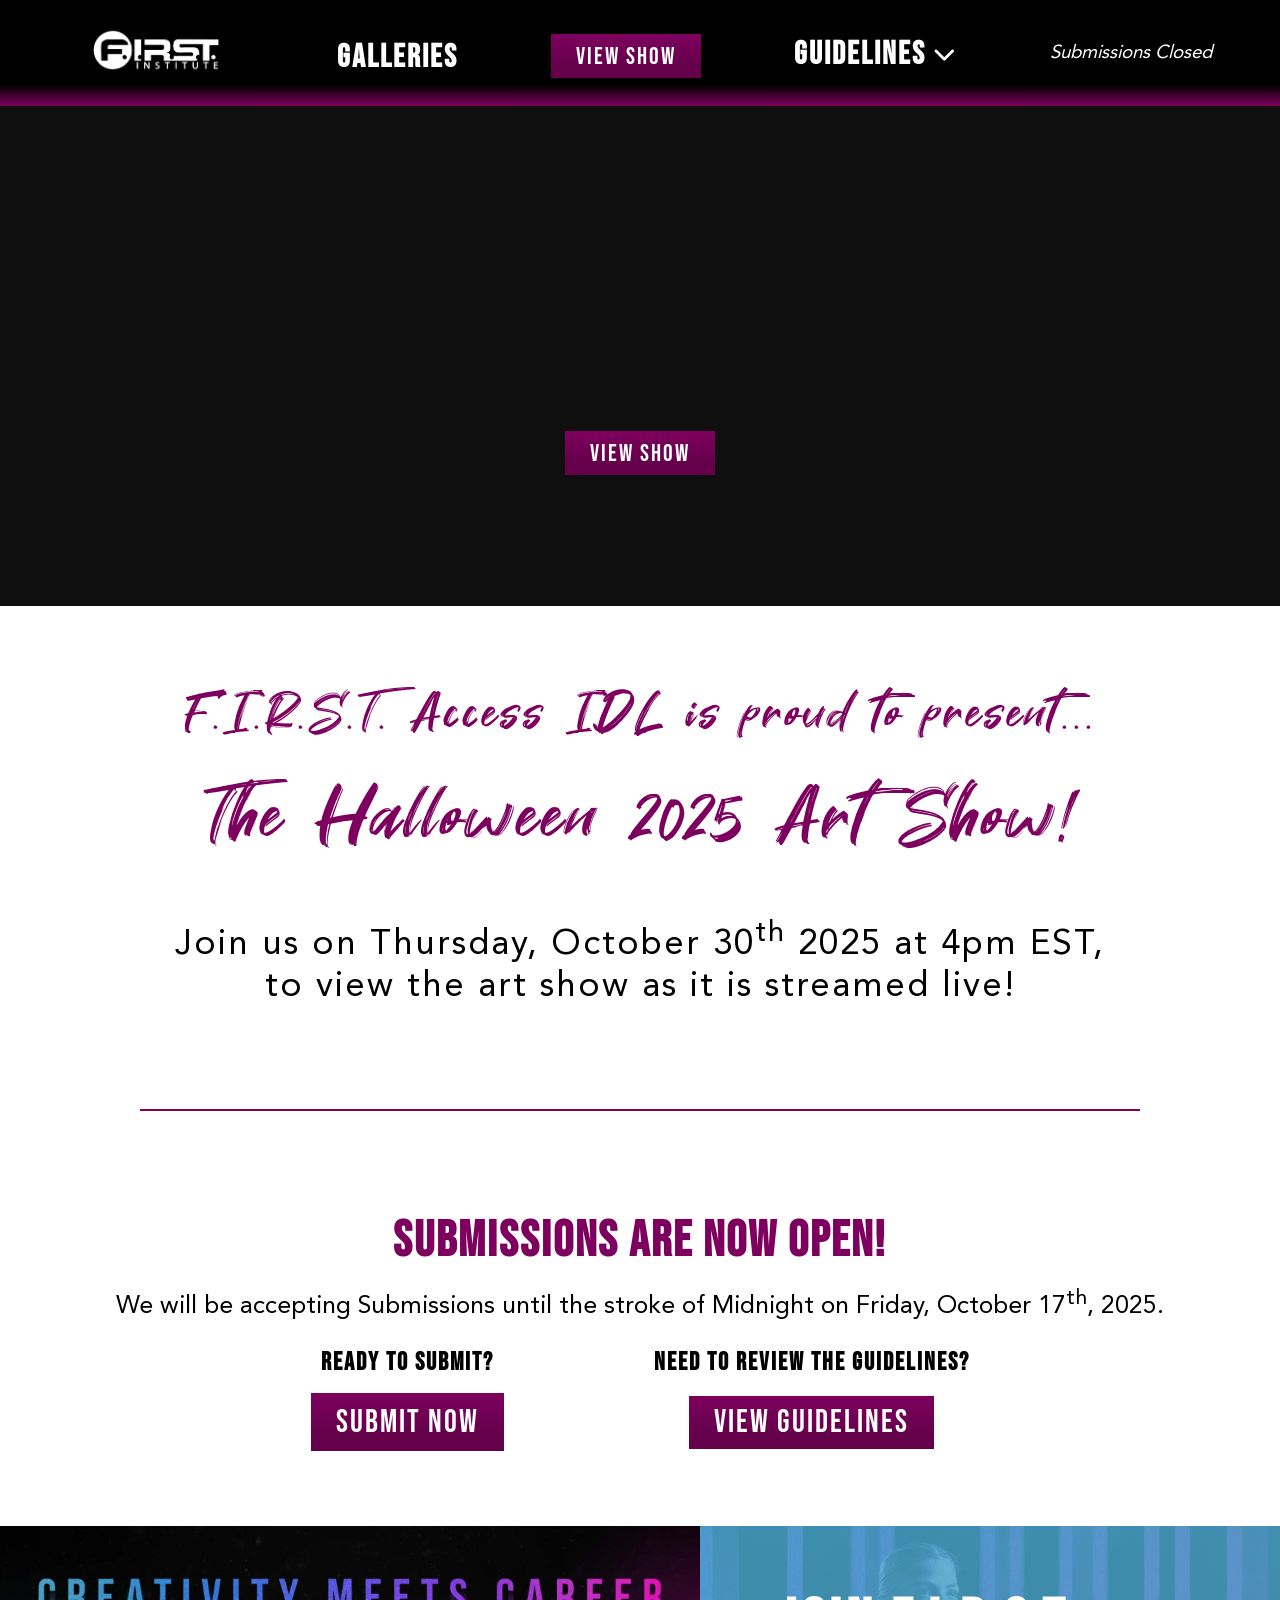
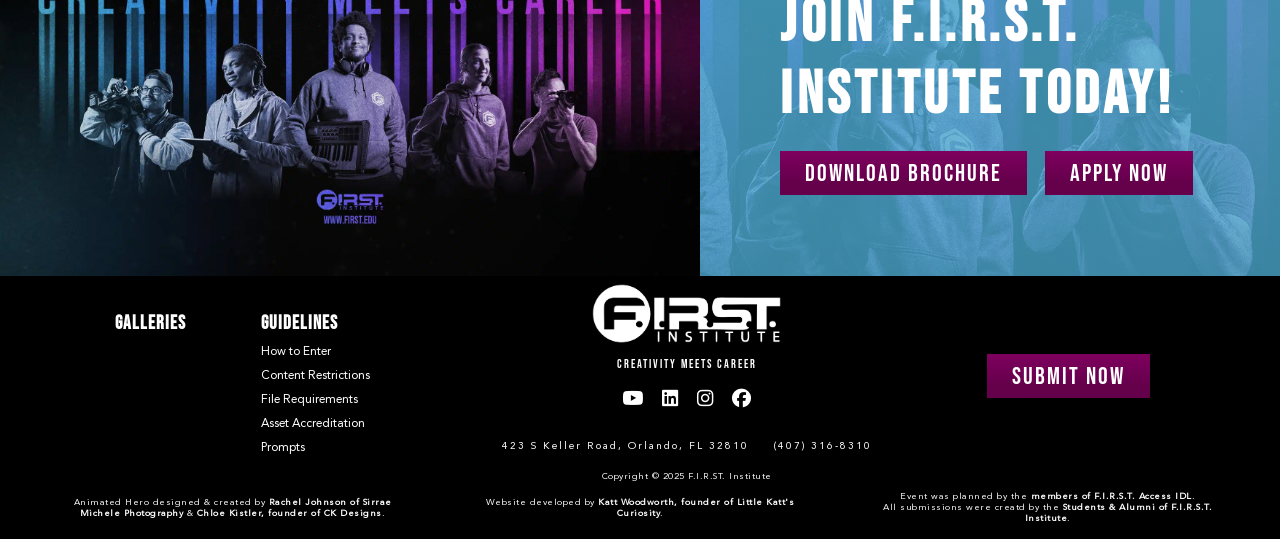
==== commit b262a571: "Update Deadline" ====
--- a/art-show-halloween-2025/index.html
+++ b/art-show-halloween-2025/index.html
@@ -354,7 +354,7 @@
 
                 <h3 id="sub-deadline">
                     We will be accepting Submissions until the stroke of 
-                    Midnight on Friday, October 10<sup>th</sup>, 2025.
+                    Midnight on Friday, October 17<sup>th</sup>, 2025.
                 </h3>
 
                 <div class="flex-container-home">
--- a/art-show-halloween-2025/css/style.css
+++ b/art-show-halloween-2025/css/style.css
@@ -828,6 +828,200 @@
     line-height: 1.75;
 }
 
+#main-content #submission-gallery {
+    padding-bottom: 75px;
+}
+
+#main-content .submission {
+    display: flex;
+    max-width: 1000px;
+    justify-content: space-evenly;
+    margin: 50px auto 0;
+    padding: 75px 0;
+    border: 15px ridge #7e005e;
+    box-shadow: 
+        inset 0 0 25px 5px #9de9ec32,
+        0 0 50px 5px rgb(75, 75, 75);
+        background-color: #000000ed;
+}
+
+#main-content .submission.audio {
+    display: block;
+}
+
+#main-content .submission.audio  .audio-sub-container {
+    display: flex;
+    justify-content: space-evenly;
+    align-items: center;
+}
+
+#main-content .submission.audio  .audio-sub-container .sub-aud-container {
+    border: 10px ridge #7e005e;
+    box-shadow: 0 0 15px 7.5px #ecc09d1a;
+    border-radius: 100px;
+    transition: .5s ease-in-out;
+}
+
+#main-content .submission.audio  .audio-sub-container .sub-aud-container:hover {
+    cursor: pointer;
+    transform: scale(105%);
+    box-shadow: 0 0 15px 7.5px #ecc09d33;
+}
+
+#main-content .submission.audio  .audio-sub-container .sub-aud-container audio {
+    display: block;
+}
+
+#main-content .submission.audio  .sub-info.audio-about {
+    width: 100%;
+    display: flex;
+    justify-content: space-evenly;
+}
+
+#main-content .submission.audio  .sub-info.audio-about .about-container {
+    width: 40%;
+}
+
+#main-content .submission.flipped .sub-img-container {
+    order: 2;
+}
+
+#main-content .submission.flipped .sub-info {
+    order: 1;
+}
+
+
+#main-content .submission.with-additional-images {
+    display: block;
+    padding-bottom: 40px;
+}
+
+#main-content .submission.with-additional-images .submission {
+    display: flex;
+    justify-content: space-evenly;
+    border: none;
+    box-shadow: none;
+    background-color: transparent;
+    margin: 0px auto;
+    padding: 0;
+}
+
+#main-content .submission.with-additional-images h2.second-header {
+    text-align: center;
+    font-family: "Bebas Neue";
+    color: #7e005e;
+    letter-spacing: 2px;
+    font-size: 35px;
+    margin: 50px 0 25px;
+}
+
+#main-content .submission .additional-images {
+    display: flex;
+    justify-content: space-evenly;
+    border: none;
+    box-shadow: none;
+    background-color: transparent;
+    margin: 0px auto;
+    padding: 0;
+}
+
+#main-content .submission .additional-images .sub-img-container {
+    width: 200px;
+    height: 250px;
+    object-fit: cover;
+    border: 10px ridge #7e005e;
+    box-shadow: 0 0 15px 7.5px #ecc09d1a;
+    transition: .5s ease-in-out;
+}
+
+#main-content .submission .sub-img-container {
+    width: 350px;
+    height: 450px;
+    object-fit: cover;
+    border: 15px ridge #7e005e;
+    box-shadow: 0 0 15px 7.5px #ecc09d1a;
+    transition: .5s ease-in-out;
+}
+
+#main-content .submission .sub-info {
+    width: 40%;
+}
+
+#main-content .submission .sub-img-container img {
+    width: 100%;
+    height: 100%;
+    object-fit: cover;
+}
+
+#main-content .submission .sub-img-container:hover {
+    cursor: pointer;
+    transform: scale(105%);
+    box-shadow: 0 0 15px 7.5px #ecc09d33;
+}
+
+#main-content #submission-gallery #lightboxContainer img#lightbox {
+    object-fit: contain;
+}
+
+#main-content .submission .sub-info h2 {
+    font-family: "Great Sejagad";
+    font-weight: normal;
+    font-size: 50px;
+    color: #7e005e;
+    margin: 0;
+}
+
+#main-content .submission .sub-info h3 {
+    font-family: "Bebas Neue";
+    font-size: 24px;
+    text-align: center;
+    margin: 0;
+    letter-spacing: 2px;
+    color: rgba(255, 255, 255, 0.888);
+}
+
+#main-content .submission .sub-info h3 span{
+    font-weight: normal;
+    font-size: 35px;
+    letter-spacing: 1px;
+}
+
+#main-content .submission .sub-info .student-info {
+    display: flex;
+    justify-content: space-between;
+}
+
+#main-content .submission .sub-info .student-info h5 {
+    font-size: 14px;
+    font-weight: normal;
+    letter-spacing: 1px;
+    margin: 10px 0 0;
+    color: rgba(255, 255, 255, 0.888);
+}
+
+#main-content .submission .sub-info .student-info h5.course {
+    font-weight: bolder;
+}
+
+#main-content .submission .sub-info h4 {
+    font-family: "Bebas Neue";
+    font-size: 24px;
+    margin: 30px 0 5px;
+    letter-spacing: 2px;
+    padding: 0;
+}
+
+#main-content .submission .sub-info p {
+    font-size: 16px;
+    margin: 0;
+    color: rgba(255, 255, 255, 0.888);
+}
+
+#main-content .submission .sub-info p.p-too-long {
+    font-size: 15px;
+    letter-spacing: -.25px;
+}
+
 @media screen and (max-width: 768px) {
     .flex-container-header {
         flex-wrap: wrap;  
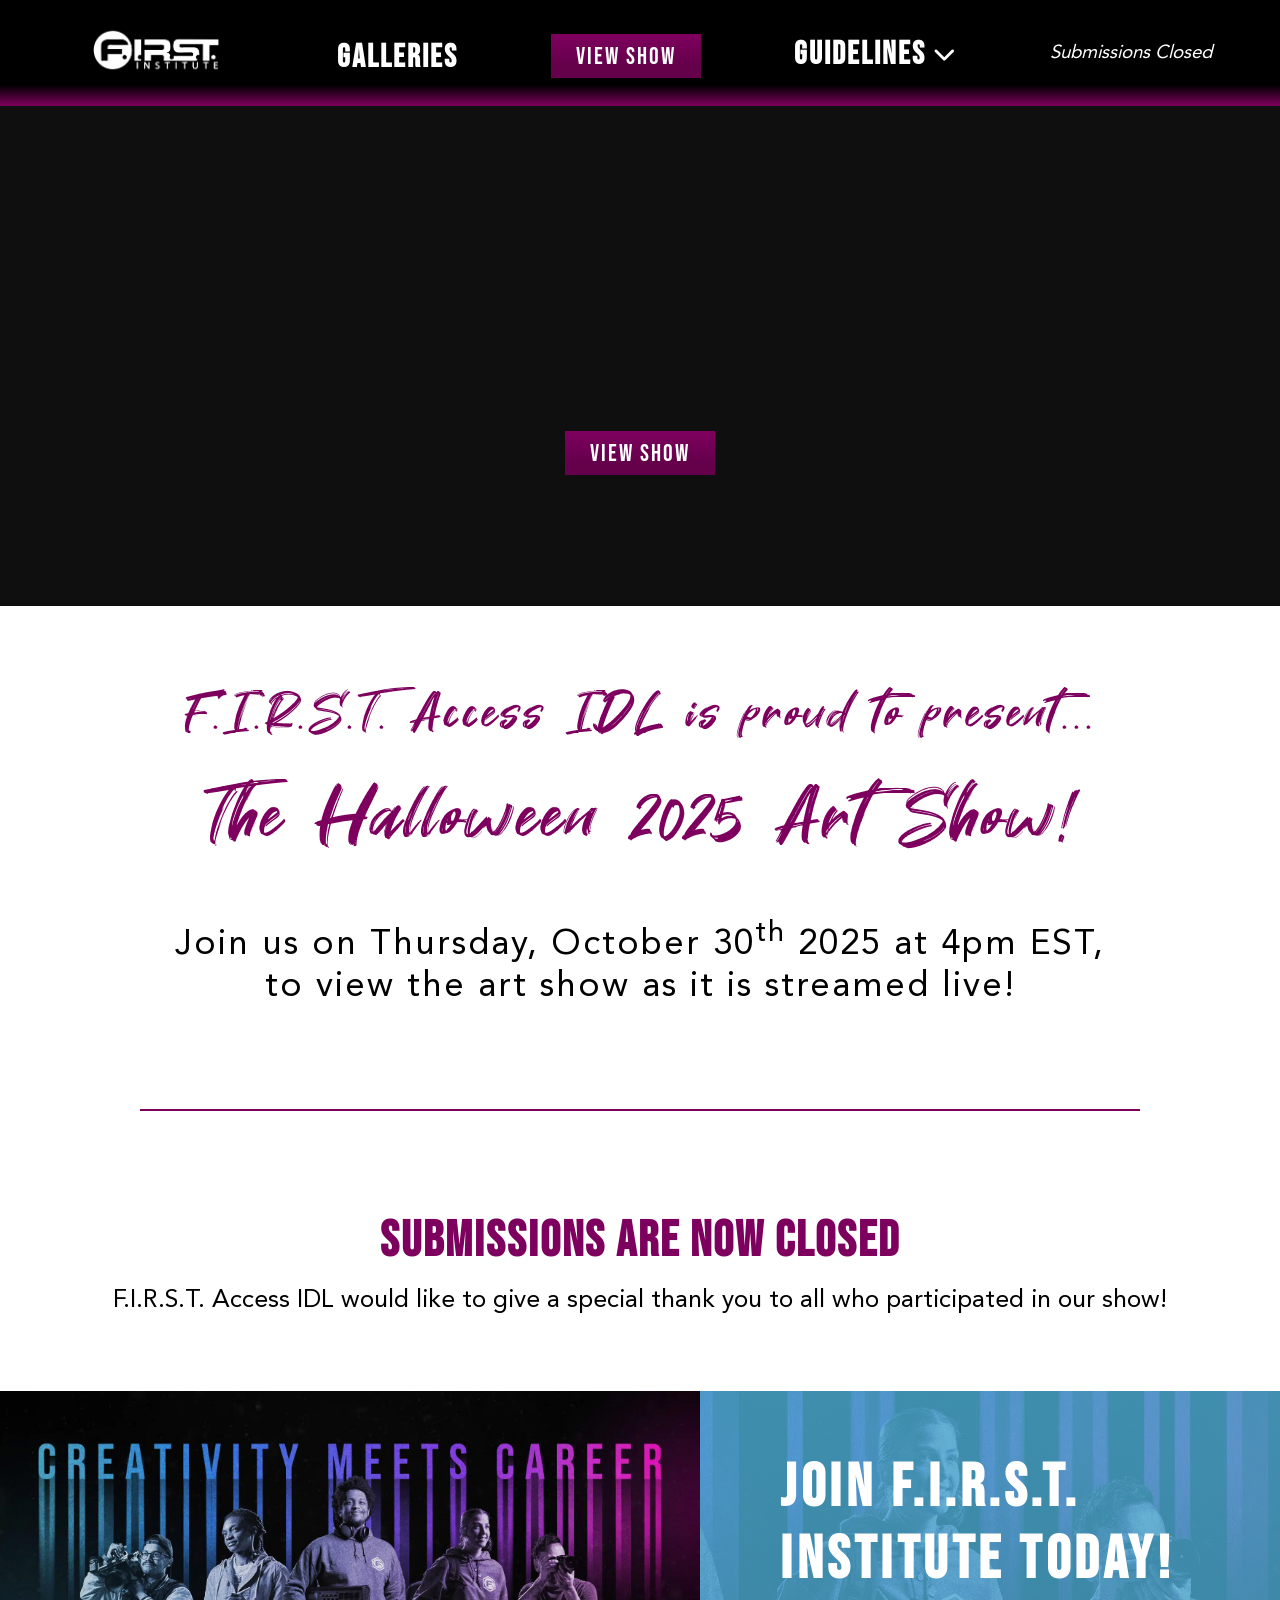
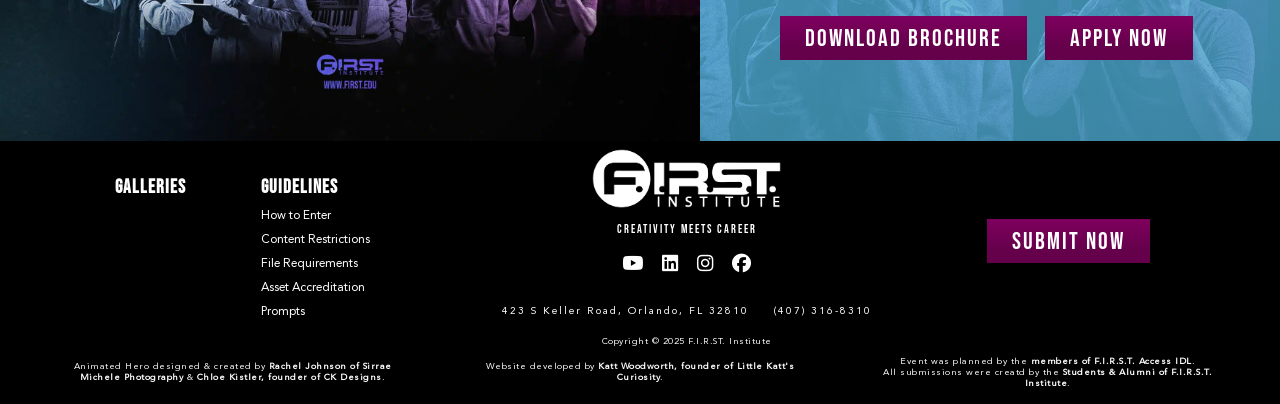
==== commit 4ff49bcc: "updates" ====
--- a/art-show-halloween-2025/index.html
+++ b/art-show-halloween-2025/index.html
@@ -350,13 +350,14 @@
 
                 <hr>
 
-                <h2 id="sub-open">Submissions are now open!</h2>
-
-                <h3 id="sub-deadline">
-                    We will be accepting Submissions until the stroke of 
-                    Midnight on Friday, October 17<sup>th</sup>, 2025.
+                <h2 id="sub-open">Submissions are now closed</h2>
+
+                <h3 id="sub-deadline" class="closed">
+                   F.I.R.S.T. Access IDL would like to give a special thank you 
+                   to all who participated in our show!
                 </h3>
 
+                <!--Hidden Now that Submissions are Closed
                 <div class="flex-container-home">
                     <div id="sub-ready" class="column-home">
                         <h4>Ready to Submit?</h4>
@@ -376,6 +377,7 @@
                         </a>
                     </div>
                 </div>
+                -->
             </div>
         </div>
         <!--End Main Content-->
--- a/art-show-halloween-2025/css/style.css
+++ b/art-show-halloween-2025/css/style.css
@@ -856,7 +856,7 @@
 }
 
 #main-content .submission.audio  .audio-sub-container .sub-aud-container {
-    border: 10px ridge #7e005e;
+    border: 6.5px ridge #7e005e;
     box-shadow: 0 0 15px 7.5px #ecc09d1a;
     border-radius: 100px;
     transition: .5s ease-in-out;
@@ -934,6 +934,14 @@
     transition: .5s ease-in-out;
 }
 
+#main-content .submission .additional-images .sub-img-container.marsh {
+    height: 300px;
+}
+
+#main-content .submission .sub-img-container.marsh {
+    height: 525px;
+}
+
 #main-content .submission .sub-img-container {
     width: 350px;
     height: 450px;
@@ -947,10 +955,80 @@
     width: 40%;
 }
 
+#main-content .submission.landscape .sub-img-container {
+    width: 825px;
+    height: 500px;
+    margin: 0 auto;
+}
+
+#main-content .submission.landscape .sub-img-container.landscape.multi {
+    margin-bottom: 50px;
+}
+
+#main-content #submission-gallery .submission.video.landscape .sub-vid-container {
+    width: 850px;
+    height: 500px;
+    margin: 0 auto;
+    object-fit: cover;
+    border: 15px ridge #7e005e;
+    box-shadow: 0 0 15px 7.5px #ecc09d1a;
+    transition: .5s ease-in-out;
+}
+
+#main-content #submission-gallery .submission.video.landscape .sub-vid-container video {
+    width: 100%;
+}
+
+#main-content .submission .sub-info.header {
+    width: 85%;
+    margin: 0 auto 35px;
+    text-align: center;
+}
+
+
+#main-content .submission .sub-info.header .student-info .student-info {
+    display: block;
+    text-align: start;
+}
+
+#main-content .submission .sub-info.container {
+    display: flex;
+    width: 85%;
+    margin: 0 auto;
+    justify-content: space-between;
+}
+
+#main-content .submission .sub-info.container .student-info {
+    display: block;
+    width: 45%;
+    margin-top: 25px;
+}
+
+#main-content .submission .sub-info.container .student-info.longer {
+    width: 55%;
+}
+
+#main-content .submission .sub-info.container .student-info.shorter {
+    width: 35%;
+}
+
+#main-content .submission.landscape {
+    display: block;
+}
+
+#main-content #submission-gallery .submission.landscape .sub-info.container .student-info.pic-instead-p h4{
+    text-align: center;
+}
 #main-content .submission .sub-img-container img {
     width: 100%;
     height: 100%;
     object-fit: cover;
+}
+
+#main-content .submission .sub-img-container.about-img {
+    width: 375px;
+    height: 500px;
+    margin-top: 20px;
 }
 
 #main-content .submission .sub-img-container:hover {
@@ -1018,8 +1096,32 @@
 }
 
 #main-content .submission .sub-info p.p-too-long {
-    font-size: 15px;
-    letter-spacing: -.25px;
+    font-size: 14px;
+    letter-spacing: -.5px;
+}
+
+#main-content #gallery-head {
+    font-size: 100px;
+}
+
+#main-content.gallery {
+    padding-top: 50px;
+}
+
+#main-content.gallery h2 {
+    text-align: center;
+}
+
+#sub-deadline.closed {
+    padding-bottom: 75px;
+}
+
+#main-content.gallery #thanks {
+    font-family: "Great Sejagad";
+    font-size: 100px;
+    font-weight: normal;
+    margin: 0;
+    padding: 40px 0 75px;
 }
 
 @media screen and (max-width: 768px) {
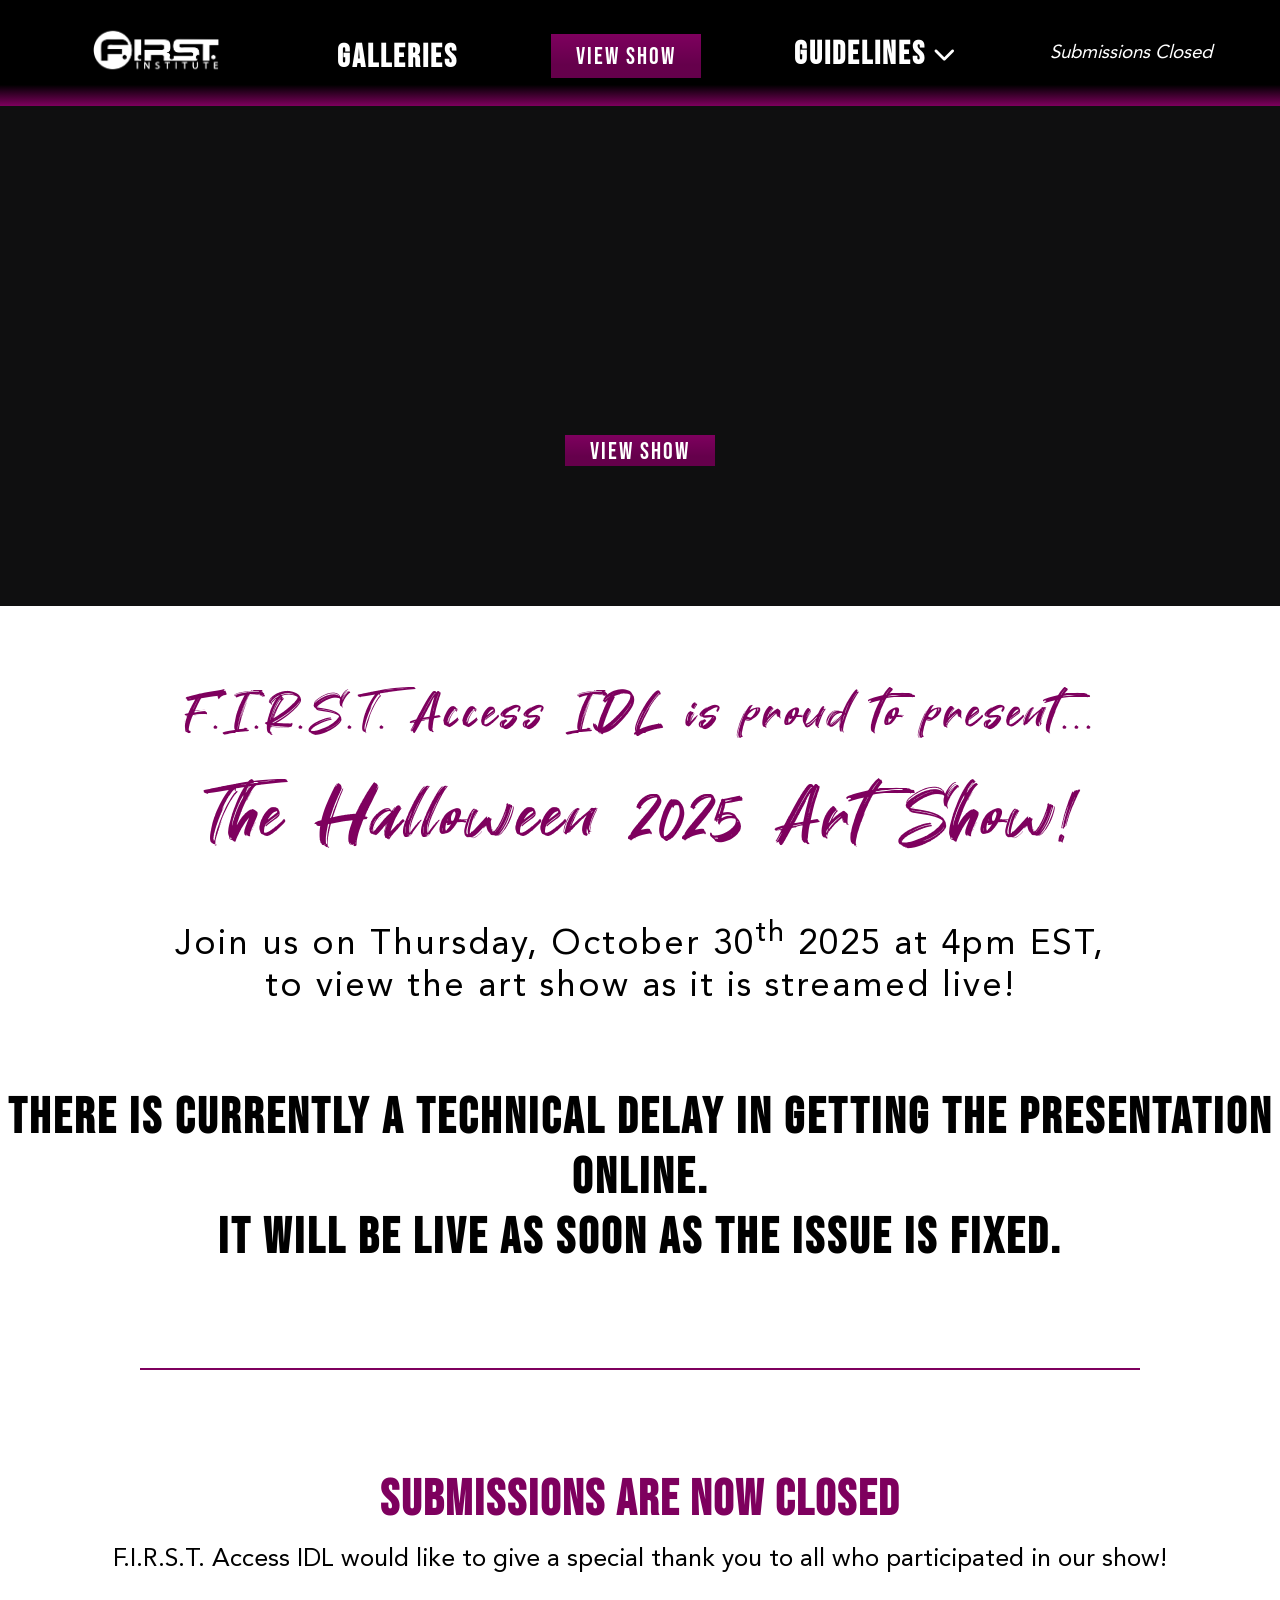
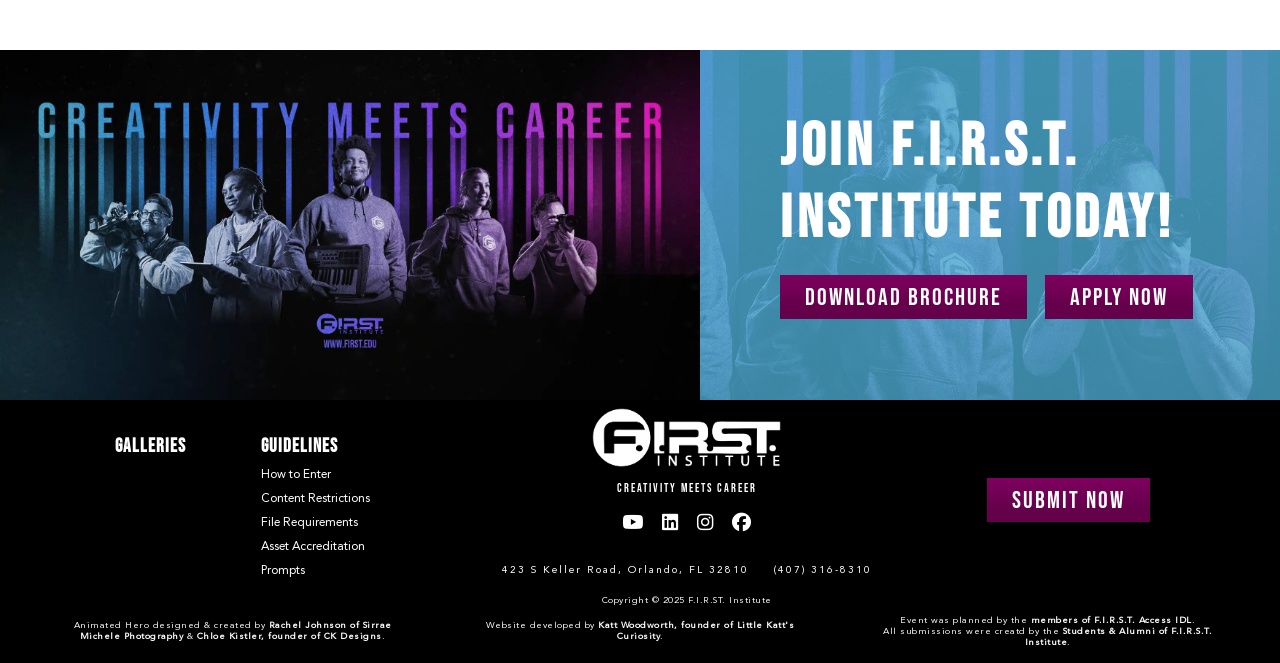
==== commit ee3a050d: "delays" ====
--- a/art-show-halloween-2025/index.html
+++ b/art-show-halloween-2025/index.html
@@ -66,13 +66,14 @@
                     <span id="showseconds"></span> 
                 </div>
 
-                <button 
+                <a 
                     id="showbutton" 
                     hidden
                     class="styled"
+                    href="showcase.html"
                 >
                     View Show
-                </button>
+                </a>
             </div>
 
             <div id="guideline-drop" class="column-header dropdown-container">
@@ -324,13 +325,14 @@
                     <span id="showsecondsh"></span> 
                 </div>
 
-                <button 
+                <a 
                     id="showbutton-hero" 
                     hidden
                     class="styled"
+                    href="showcase.html"
                 >
                     View Show
-                </button>
+                </a>
             </div>
             </div>
 
@@ -340,13 +342,18 @@
                     <br>
                     <span>The Halloween 2025 Art Show!</span>
                 </h1>
-
+                
                 <h2 id="join-us">
                     Join us on Thursday, October 30<sup>th</sup> 2025 at 4pm 
                     EST,
                     <br>
                     to view the art show as it is streamed live!
                 </h2>
+
+                <h1>
+                    There is currently a technical delay in getting the presentation
+                    online.<br>It will be live as soon as the issue is fixed.
+                </h1>
 
                 <hr>
 
--- a/art-show-halloween-2025/css/style.css
+++ b/art-show-halloween-2025/css/style.css
@@ -181,7 +181,9 @@
 }
 
 .styled-submitbutton:hover,
-.styled-footer:hover {
+.styled-footer:hover,
+#showbutton:hover,
+#showbutton-hero:hover {
     background-color: #4aaad0;
     transition: .45s;
 }
@@ -828,16 +830,47 @@
     line-height: 1.75;
 }
 
+#sub-deadline.closed {
+    padding-bottom: 75px;
+}
+
+#main-content.gallery #thanks {
+    font-family: "Great Sejagad";
+    font-size: 10vw;
+    font-weight: normal;
+    margin: 0;
+    padding: 40px 0 75px;
+}
+
+#main-content.gallery hr {
+    width: 85%;
+}
+
+/*Gallery*/
 #main-content #submission-gallery {
     padding-bottom: 75px;
 }
 
-#main-content .submission {
+#main-content #gallery-head {
+    font-size: 10vw;
+}
+
+#main-content.gallery {
+    padding-top: 50px;
+}
+
+#main-content.gallery h2 {
+    text-align: center;
+    margin-bottom: 50px;
+}
+
+/*Submission*/
+#main-content #submission-gallery .submission {
     display: flex;
-    max-width: 1000px;
-    justify-content: space-evenly;
-    margin: 50px auto 0;
-    padding: 75px 0;
+    max-width: 85%;
+    justify-content: space-between;
+    padding: 5%;
+    margin: 0 auto;
     border: 15px ridge #7e005e;
     box-shadow: 
         inset 0 0 25px 5px #9de9ec32,
@@ -845,58 +878,135 @@
         background-color: #000000ed;
 }
 
-#main-content .submission.audio {
-    display: block;
-}
-
-#main-content .submission.audio  .audio-sub-container {
-    display: flex;
-    justify-content: space-evenly;
-    align-items: center;
-}
-
-#main-content .submission.audio  .audio-sub-container .sub-aud-container {
-    border: 6.5px ridge #7e005e;
+#main-content #submission-gallery .submission .sub-img-container {
+    width: 45%;
+    height: 450px;
+    object-fit: cover;
+    border: 15px ridge #7e005e;
     box-shadow: 0 0 15px 7.5px #ecc09d1a;
-    border-radius: 100px;
     transition: .5s ease-in-out;
 }
 
-#main-content .submission.audio  .audio-sub-container .sub-aud-container:hover {
+#main-content #submission-gallery .submission .sub-img-container:hover {
     cursor: pointer;
     transform: scale(105%);
     box-shadow: 0 0 15px 7.5px #ecc09d33;
 }
 
-#main-content .submission.audio  .audio-sub-container .sub-aud-container audio {
+#main-content #submission-gallery .submission .sub-img-container img {
+    width: 100%;
+    height: 100%;
+    object-fit: cover;
     display: block;
 }
 
-#main-content .submission.audio  .sub-info.audio-about {
-    width: 100%;
+#main-content #submission-gallery #lightboxContainer img#lightbox {
+    object-fit: contain;
+}
+
+#main-content #submission-gallery .submission .sub-info {
+    width: 45%;
+}
+
+#main-content #submission-gallery .submission .sub-info h2 {
+    font-family: "Great Sejagad";
+    font-weight: normal;
+    font-size: 4vw;
+    color: #7e005e;
+    margin: 0;
+}
+
+#main-content #submission-gallery .submission .sub-info h3 {
+    font-family: "Bebas Neue";
+    font-size: 1.5vw;
+    text-align: center;
+    margin: 0;
+    letter-spacing: 2px;
+    color: rgba(255, 255, 255, 0.888);
+}
+
+#main-content #submission-gallery .submission .sub-info h3 span{
+    font-weight: normal;
+    font-size: 3vw;
+    letter-spacing: 1px;
+}
+
+#main-content #submission-gallery .submission .sub-info .student-info {
     display: flex;
-    justify-content: space-evenly;
-}
-
-#main-content .submission.audio  .sub-info.audio-about .about-container {
-    width: 40%;
-}
-
-#main-content .submission.flipped .sub-img-container {
+    justify-content: space-between;
+}
+
+#main-content #submission-gallery .submission .sub-info .student-info h5 {
+    font-size: 1.1vw;
+    font-weight: normal;
+    letter-spacing: 1px;
+    margin: 10px 0 0;
+    color: rgba(255, 255, 255, 0.888);
+}
+
+#main-content #submission-gallery .submission .sub-info .student-info h5.course {
+    font-weight: bolder;
+}
+
+#main-content #submission-gallery .submission .sub-info h4 {
+    font-family: "Bebas Neue";
+    font-size: 2vw;
+    margin: 30px 0 5px;
+    letter-spacing: 2px;
+    padding: 0;
+}
+
+#main-content #submission-gallery .submission .sub-info p {
+    font-size: 1.4vw;
+    margin: 0;
+    color: rgba(255, 255, 255, 0.888);
+}
+
+#main-content #submission-gallery .submission .sub-info p.p-too-long {
+    font-size: 1.25vw;
+    letter-spacing: -.5px;
+}
+
+#main-content #submission-gallery .submission.black-heart {
+    align-items: center;
+}
+
+/*Flipped Submission*/
+#main-content #submission-gallery .submission.flipped .sub-img-container {
     order: 2;
 }
 
-#main-content .submission.flipped .sub-info {
+#main-content #submission-gallery .submission.flipped .sub-info {
     order: 1;
 }
 
-
-#main-content .submission.with-additional-images {
+/*Additional Image Submission*/
+#main-content #submission-gallery .submission.with-additional-images {
     display: block;
     padding-bottom: 40px;
 }
 
-#main-content .submission.with-additional-images .submission {
+#main-content #submission-gallery .submission.with-additional-images .submission {
+    display: flex;
+    justify-content: space-between;
+    border: none;
+    box-shadow: none;
+    background-color: transparent;
+    margin: 0px auto;
+    padding: 0;
+    max-width:100%;
+}
+
+#main-content #submission-gallery .submission.with-additional-images h2.second-header {
+    text-align: center;
+    font-family: "Bebas Neue";
+    color: #7e005e;
+    letter-spacing: 2px;
+    font-size: 3vw;
+    margin: 50px 0 25px;
+}
+
+#main-content #submission-gallery .submission .additional-images {
     display: flex;
     justify-content: space-evenly;
     border: none;
@@ -906,68 +1016,179 @@
     padding: 0;
 }
 
-#main-content .submission.with-additional-images h2.second-header {
-    text-align: center;
-    font-family: "Bebas Neue";
-    color: #7e005e;
-    letter-spacing: 2px;
-    font-size: 35px;
-    margin: 50px 0 25px;
-}
-
-#main-content .submission .additional-images {
-    display: flex;
-    justify-content: space-evenly;
-    border: none;
-    box-shadow: none;
-    background-color: transparent;
-    margin: 0px auto;
-    padding: 0;
-}
-
-#main-content .submission .additional-images .sub-img-container {
-    width: 200px;
-    height: 250px;
+#main-content #submission-gallery .submission .additional-images .sub-img-container {
+    width: 20%;
+    height: 5%;
     object-fit: cover;
     border: 10px ridge #7e005e;
     box-shadow: 0 0 15px 7.5px #ecc09d1a;
     transition: .5s ease-in-out;
 }
 
-#main-content .submission .additional-images .sub-img-container.marsh {
+#main-content #submission-gallery .submission .additional-images .sub-img-container.marsh {
     height: 300px;
-}
-
-#main-content .submission .sub-img-container.marsh {
-    height: 525px;
-}
-
-#main-content .submission .sub-img-container {
-    width: 350px;
-    height: 450px;
-    object-fit: cover;
-    border: 15px ridge #7e005e;
-    box-shadow: 0 0 15px 7.5px #ecc09d1a;
-    transition: .5s ease-in-out;
-}
-
-#main-content .submission .sub-info {
-    width: 40%;
-}
-
-#main-content .submission.landscape .sub-img-container {
-    width: 825px;
+    width: 24%;
+}
+
+#main-content #submission-gallery .submission .sub-img-container.marsh {
+    height: 575px;
+}
+
+/*Landscape Submission*/
+#main-content #submission-gallery .submission.landscape {
+    display: block;
+}
+
+#main-content #submission-gallery .submission.landscape .sub-img-container {
+    width: 100%;
     height: 500px;
     margin: 0 auto;
 }
 
-#main-content .submission.landscape .sub-img-container.landscape.multi {
+#main-content #submission-gallery .submission.landscape .sub-img-container.landscape.multi {
     margin-bottom: 50px;
 }
 
+#main-content #submission-gallery .submission .sub-info.header {
+    width: 100%;
+    margin: 0 auto 35px;
+    text-align: center;
+}
+
+#main-content #submission-gallery .submission .sub-info.header .student-info .student-info {
+    display: block;
+    text-align: start;
+}
+
+#main-content #submission-gallery .submission .sub-info.container {
+    display: flex;
+    width: 100%;
+    margin: 0 auto;
+    justify-content: space-between;
+}
+
+#main-content #submission-gallery .submission .sub-info.container .student-info {
+    display: block;
+    width: 45%;
+    margin-top: 25px;
+}
+
+#main-content #submission-gallery .submission .sub-info.container .student-info.longer {
+    width: 55%;
+}
+
+#main-content #submission-gallery .submission .sub-info.container .student-info.shorter {
+    width: 35%;
+}
+
+#main-content #submission-gallery .submission.landscape .sub-info.container .student-info.pic-instead-p h4{
+    text-align: center;
+}
+
+#main-content #submission-gallery .submission .sub-img-container.about-img {
+    width: 100%;
+    height: 500px;
+    margin-top: 20px;
+}
+
+/*Square Submission*/
+#main-content #submission-gallery .submission.square {
+    align-items: center;
+}
+
+#main-content #submission-gallery .submission.square .sub-img-container {
+    width: 55%;
+    height: 55%;
+    margin-top: 15px;
+}
+
+#main-content #submission-gallery .submission.square .sub-info {
+    width: 35%;
+}
+
+#main-content #submission-gallery .submission.square.extra-text {
+    align-items: center;
+    display: block;
+}
+
+#main-content #submission-gallery .submission.square.extra-text .sub-info {
+    width: 100%;
+    margin: 0 auto;
+}
+
+#main-content #submission-gallery .submission.square.extra-text .flex-container {
+    display: flex;
+    justify-content: space-between;
+    margin: 0 auto;
+    align-items: center;
+}
+
+#main-content #submission-gallery .submission.square.extra-text .flex-container .sub-info {
+    width: 40%;
+    margin: 0;
+    padding: 0;
+}
+
+#main-content #submission-gallery .submission.square.extra-text .sub-info .p-flex-container {
+    display: flex;
+    justify-content: space-between;
+}
+
+#main-content #submission-gallery .submission.square.extra-text .sub-info .p-flex-container .p-container.large {
+    width: 57%;
+}
+
+#main-content #submission-gallery .submission.square.extra-text .sub-info .p-flex-container .p-container.short {
+    width: 35%;
+}
+
+#main-content #submission-gallery .submission.square.extra-text .sub-info .p-flex-container .p-container p.margin {
+    margin-bottom: 15px;
+}
+
+/*Audio Submission*/
+#main-content #submission-gallery .submission.audio {
+    display: block;
+}
+
+#main-content #submission-gallery .submission.audio  .audio-sub-container {
+    display: flex;
+    justify-content: space-between;
+    align-items: center;
+}
+
+#main-content #submission-gallery .submission.audio  .audio-sub-container .sub-aud-container {
+    border: 6.5px ridge #7e005e;
+    box-shadow: 0 0 15px 7.5px #ecc09d1a;
+    border-radius: 100px;
+    transition: .5s ease-in-out;
+    width: 45%;
+}
+
+#main-content #submission-gallery .submission.audio  .audio-sub-container .sub-aud-container:hover {
+    cursor: pointer;
+    transform: scale(105%);
+    box-shadow: 0 0 15px 7.5px #ecc09d33;
+}
+
+#main-content #submission-gallery .submission.audio  .audio-sub-container .sub-aud-container audio {
+    display: block;
+    width: 100%;
+}
+
+#main-content #submission-gallery .submission.audio  .sub-info.audio-about {
+    width: 100%;
+    display: flex;
+    justify-content: space-between;
+}
+
+#main-content #submission-gallery .submission.audio  .sub-info.audio-about .about-container {
+    width: 45%;
+}
+
+/*Video Submission*/
 #main-content #submission-gallery .submission.video.landscape .sub-vid-container {
-    width: 850px;
-    height: 500px;
+    width: 100%;
     margin: 0 auto;
     object-fit: cover;
     border: 15px ridge #7e005e;
@@ -977,151 +1198,18 @@
 
 #main-content #submission-gallery .submission.video.landscape .sub-vid-container video {
     width: 100%;
-}
-
-#main-content .submission .sub-info.header {
-    width: 85%;
-    margin: 0 auto 35px;
-    text-align: center;
-}
-
-
-#main-content .submission .sub-info.header .student-info .student-info {
     display: block;
-    text-align: start;
-}
-
-#main-content .submission .sub-info.container {
-    display: flex;
-    width: 85%;
-    margin: 0 auto;
-    justify-content: space-between;
-}
-
-#main-content .submission .sub-info.container .student-info {
-    display: block;
-    width: 45%;
-    margin-top: 25px;
-}
-
-#main-content .submission .sub-info.container .student-info.longer {
-    width: 55%;
-}
-
-#main-content .submission .sub-info.container .student-info.shorter {
-    width: 35%;
-}
-
-#main-content .submission.landscape {
-    display: block;
-}
-
-#main-content #submission-gallery .submission.landscape .sub-info.container .student-info.pic-instead-p h4{
-    text-align: center;
-}
-#main-content .submission .sub-img-container img {
-    width: 100%;
-    height: 100%;
-    object-fit: cover;
-}
-
-#main-content .submission .sub-img-container.about-img {
-    width: 375px;
-    height: 500px;
-    margin-top: 20px;
-}
-
-#main-content .submission .sub-img-container:hover {
-    cursor: pointer;
-    transform: scale(105%);
-    box-shadow: 0 0 15px 7.5px #ecc09d33;
-}
-
-#main-content #submission-gallery #lightboxContainer img#lightbox {
-    object-fit: contain;
-}
-
-#main-content .submission .sub-info h2 {
-    font-family: "Great Sejagad";
-    font-weight: normal;
-    font-size: 50px;
-    color: #7e005e;
-    margin: 0;
-}
-
-#main-content .submission .sub-info h3 {
-    font-family: "Bebas Neue";
-    font-size: 24px;
-    text-align: center;
-    margin: 0;
-    letter-spacing: 2px;
-    color: rgba(255, 255, 255, 0.888);
-}
-
-#main-content .submission .sub-info h3 span{
-    font-weight: normal;
-    font-size: 35px;
-    letter-spacing: 1px;
-}
-
-#main-content .submission .sub-info .student-info {
-    display: flex;
-    justify-content: space-between;
-}
-
-#main-content .submission .sub-info .student-info h5 {
-    font-size: 14px;
-    font-weight: normal;
-    letter-spacing: 1px;
-    margin: 10px 0 0;
-    color: rgba(255, 255, 255, 0.888);
-}
-
-#main-content .submission .sub-info .student-info h5.course {
-    font-weight: bolder;
-}
-
-#main-content .submission .sub-info h4 {
-    font-family: "Bebas Neue";
-    font-size: 24px;
-    margin: 30px 0 5px;
-    letter-spacing: 2px;
-    padding: 0;
-}
-
-#main-content .submission .sub-info p {
-    font-size: 16px;
-    margin: 0;
-    color: rgba(255, 255, 255, 0.888);
-}
-
-#main-content .submission .sub-info p.p-too-long {
-    font-size: 14px;
-    letter-spacing: -.5px;
-}
-
-#main-content #gallery-head {
-    font-size: 100px;
-}
-
-#main-content.gallery {
-    padding-top: 50px;
-}
-
-#main-content.gallery h2 {
-    text-align: center;
-}
-
-#sub-deadline.closed {
-    padding-bottom: 75px;
-}
-
-#main-content.gallery #thanks {
-    font-family: "Great Sejagad";
-    font-size: 100px;
-    font-weight: normal;
-    margin: 0;
-    padding: 40px 0 75px;
+}
+
+body #main-content .showcase-vid-container {
+    width: 100vw;
+    background-color: black;
+    text-align: center;
+    
+}
+
+body #main-content .showcase-vid-container video {
+    width: 80%;
 }
 
 @media screen and (max-width: 768px) {
@@ -1588,4 +1676,147 @@
         font-size: 50px;
         line-height: 1.25;
     }
+}
+
+@media screen and (max-width: 425px) {
+    /*Gallery*/
+    #main-content #submission-gallery {
+        padding-bottom: 35px;
+    }
+
+    #main-content #gallery-head {
+        font-size: 10vw;
+    }
+
+    #main-content.gallery {
+        padding-top: 0;
+    }
+
+    #main-content.gallery h2 {
+        text-align: center;
+        font-size: 12px;
+    }
+
+    #main-content #submission-gallery {
+        margin-top: 25px;
+    }
+
+    /*Submission*/
+    #main-content #submission-gallery .submission {
+        max-width: 100%;
+        border-right: none;
+        border-left: none;
+        border-top: 7.5px ridge #7e005e;
+        border-bottom: 7.5px ridge #7e005e;
+        align-items: center;
+    }
+
+    #main-content #submission-gallery .submission .sub-img-container {
+        height: 200px;
+        border: 7.5px ridge #7e005e;
+    }
+
+    #main-content #submission-gallery .submission .sub-info h2 {
+        font-size: 20px;
+    }
+
+    #main-content #submission-gallery .submission .sub-info h3 {
+        font-size: 6px;
+        font-weight: normal;
+        text-align: end;
+    }
+
+    #main-content #submission-gallery .submission .sub-info h3 span{
+        font-size: 10px;
+    }
+
+    #main-content #submission-gallery .submission .sub-info .student-info {
+        flex-direction: column-reverse;
+    }
+
+    #main-content #submission-gallery .submission .sub-info .student-info h5 {
+        font-size: 7px;
+        margin: 5px 0 0;
+        padding-bottom: 0;
+    }
+
+    #main-content #submission-gallery .submission .sub-info h4 {
+        font-size: 11px;
+        margin: 10px 0 2.5px;
+    }
+
+    #main-content #submission-gallery .submission .sub-info p {
+        font-size: 7px;
+    }
+
+    #main-content #submission-gallery .submission .sub-info p.p-too-long {
+        font-size: 7px;
+        letter-spacing: 0px;
+    }
+
+    /*Additional Image Submission*/
+    #main-content #submission-gallery .submission.with-additional-images {
+        display: block;
+        padding-bottom: 5%;
+    }
+
+    #main-content #submission-gallery .submission.with-additional-images h2.second-header {
+        letter-spacing: 2px;
+        font-size: 15px;
+        margin: 25px 0 10px;
+    }
+
+    #main-content #submission-gallery .submission .additional-images .sub-img-container {
+        border: 6px ridge #7e005e;
+    }
+
+    #main-content #submission-gallery .submission .additional-images .sub-img-container.marsh {
+        height: 125px;
+        width: 24%;
+    }
+
+    #main-content #submission-gallery .submission .sub-img-container.marsh {
+        height: 225px;
+    }
+
+    /*Landscape Submission*/
+    #main-content #submission-gallery .submission.landscape .sub-img-container {
+        height: 200px;
+    }
+
+    #main-content #submission-gallery .submission.landscape .sub-img-container.landscape.multi {
+        margin-bottom: 25px;
+    }
+
+    #main-content #submission-gallery .submission .sub-info.header {
+        margin: 0 auto 15px;
+    }
+
+    #main-content #submission-gallery .submission .sub-info.container .student-info {
+        margin-top: 10px;
+    }
+
+    #main-content #submission-gallery .submission .sub-img-container.about-img {
+        height: 250px;
+        margin-top: 5px;
+    }
+
+    /*Square Submission*/
+    #main-content #submission-gallery .submission.square .sub-img-container {
+        margin-top: 10px;
+    }
+
+    #main-content #submission-gallery .submission.square.extra-text .sub-info .p-flex-container .p-container p.margin {
+        margin-bottom: 7.5px;
+    }
+
+    /*Audio Submission*/
+    #main-content #submission-gallery .submission.audio  .audio-sub-container .sub-aud-container {
+        border: 4px ridge #7e005e;
+    }
+
+    /*Video Submission*/
+    #main-content #submission-gallery .submission.video.landscape .sub-vid-container {
+        border: 7.5px ridge #7e005e;
+    }
 }
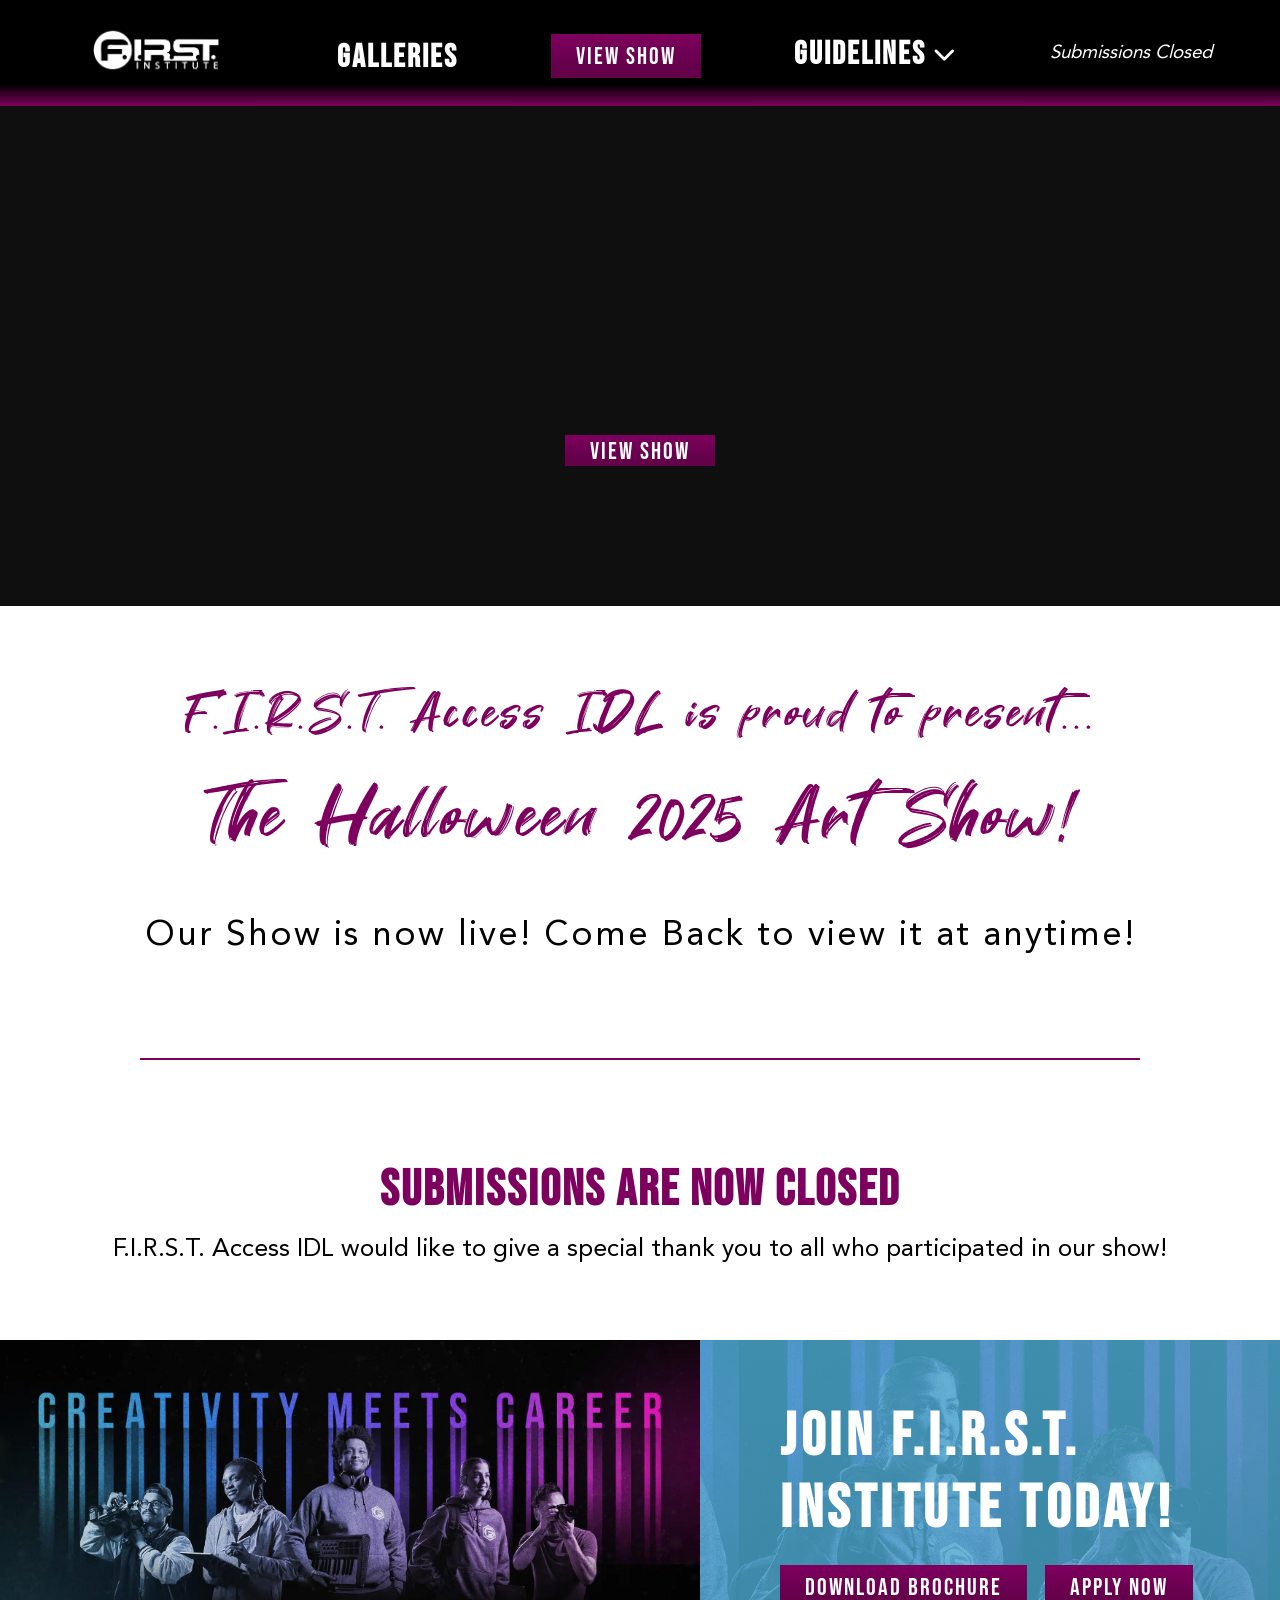
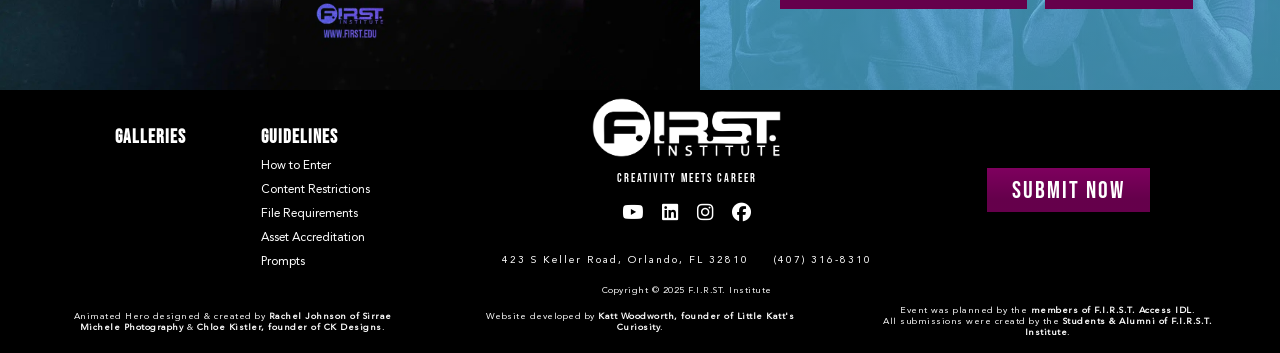
==== commit 8fd4b3c6: "live" ====
--- a/art-show-halloween-2025/index.html
+++ b/art-show-halloween-2025/index.html
@@ -344,16 +344,8 @@
                 </h1>
                 
                 <h2 id="join-us">
-                    Join us on Thursday, October 30<sup>th</sup> 2025 at 4pm 
-                    EST,
-                    <br>
-                    to view the art show as it is streamed live!
+                    Our Show is now live! Come Back to view it at anytime!
                 </h2>
-
-                <h1>
-                    There is currently a technical delay in getting the presentation
-                    online.<br>It will be live as soon as the issue is fixed.
-                </h1>
 
                 <hr>
 
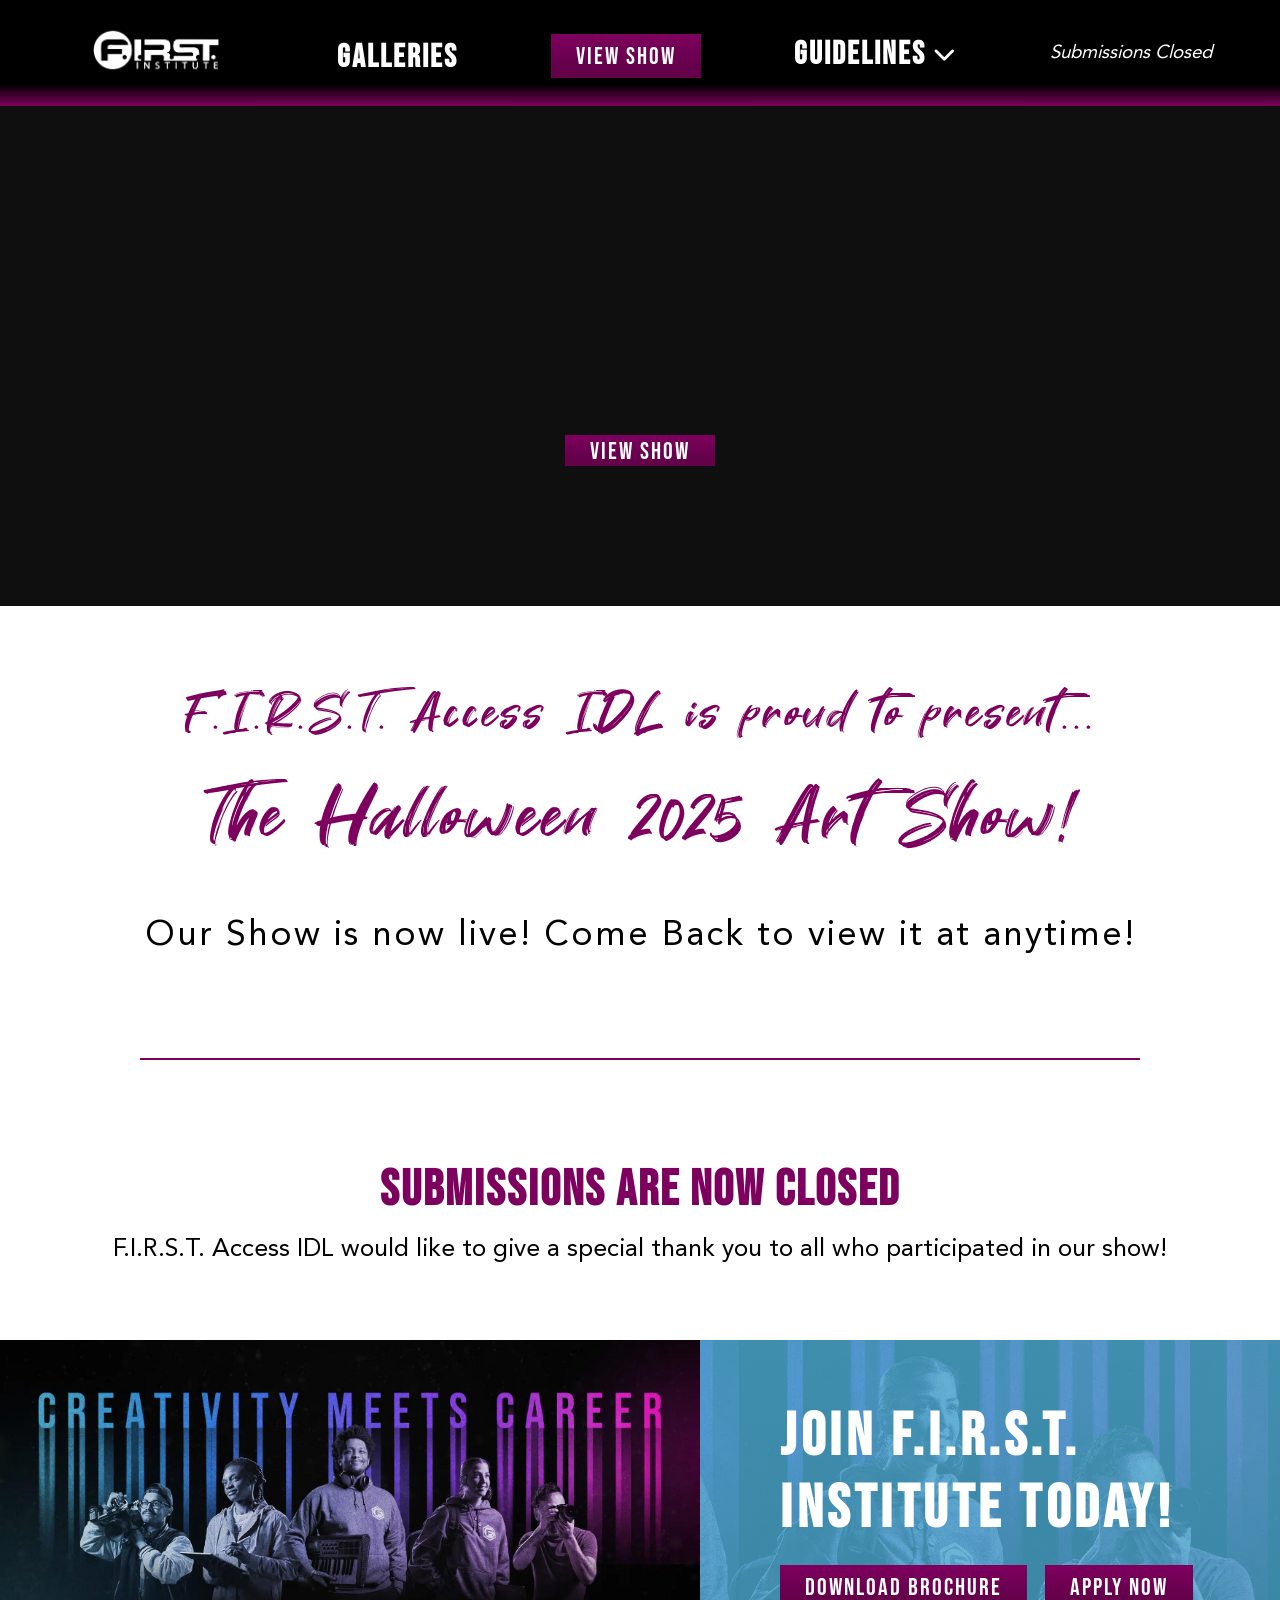
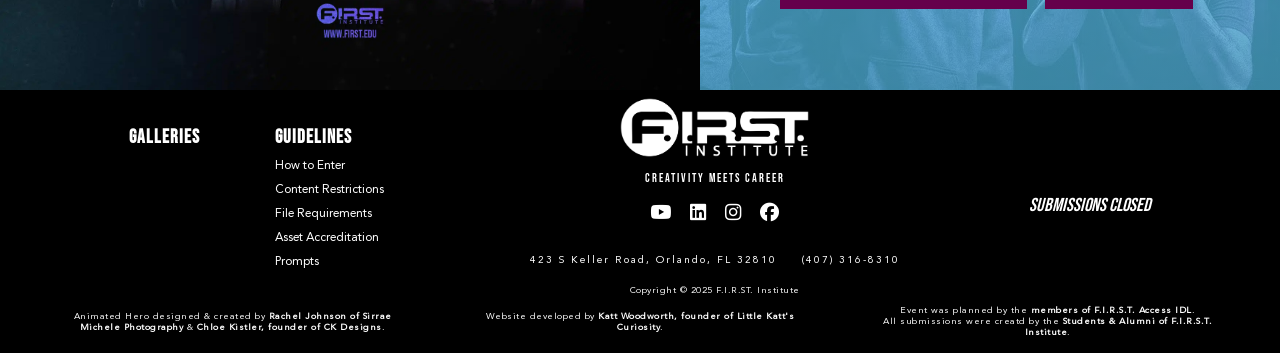
==== commit 62661ab2: "footer" ====
--- a/art-show-halloween-2025/index.html
+++ b/art-show-halloween-2025/index.html
@@ -567,7 +567,7 @@
                         <span id="f-submitseconds"></span> 
                     </div>
 
-                    <button 
+                    <button hidden
                         id="submitbutton" 
                         class="styled-footer" 
                         onclick="document.getElementById('modal').style.display='block'"
@@ -575,7 +575,7 @@
                         Submit Now 
                     </button>
 
-                    <h3 id="submittext" class="submit-closed" hidden>
+                    <h3 id="submittext" class="submit-closed" >
                         Submissions Closed
                     </h3>
                 </div>
